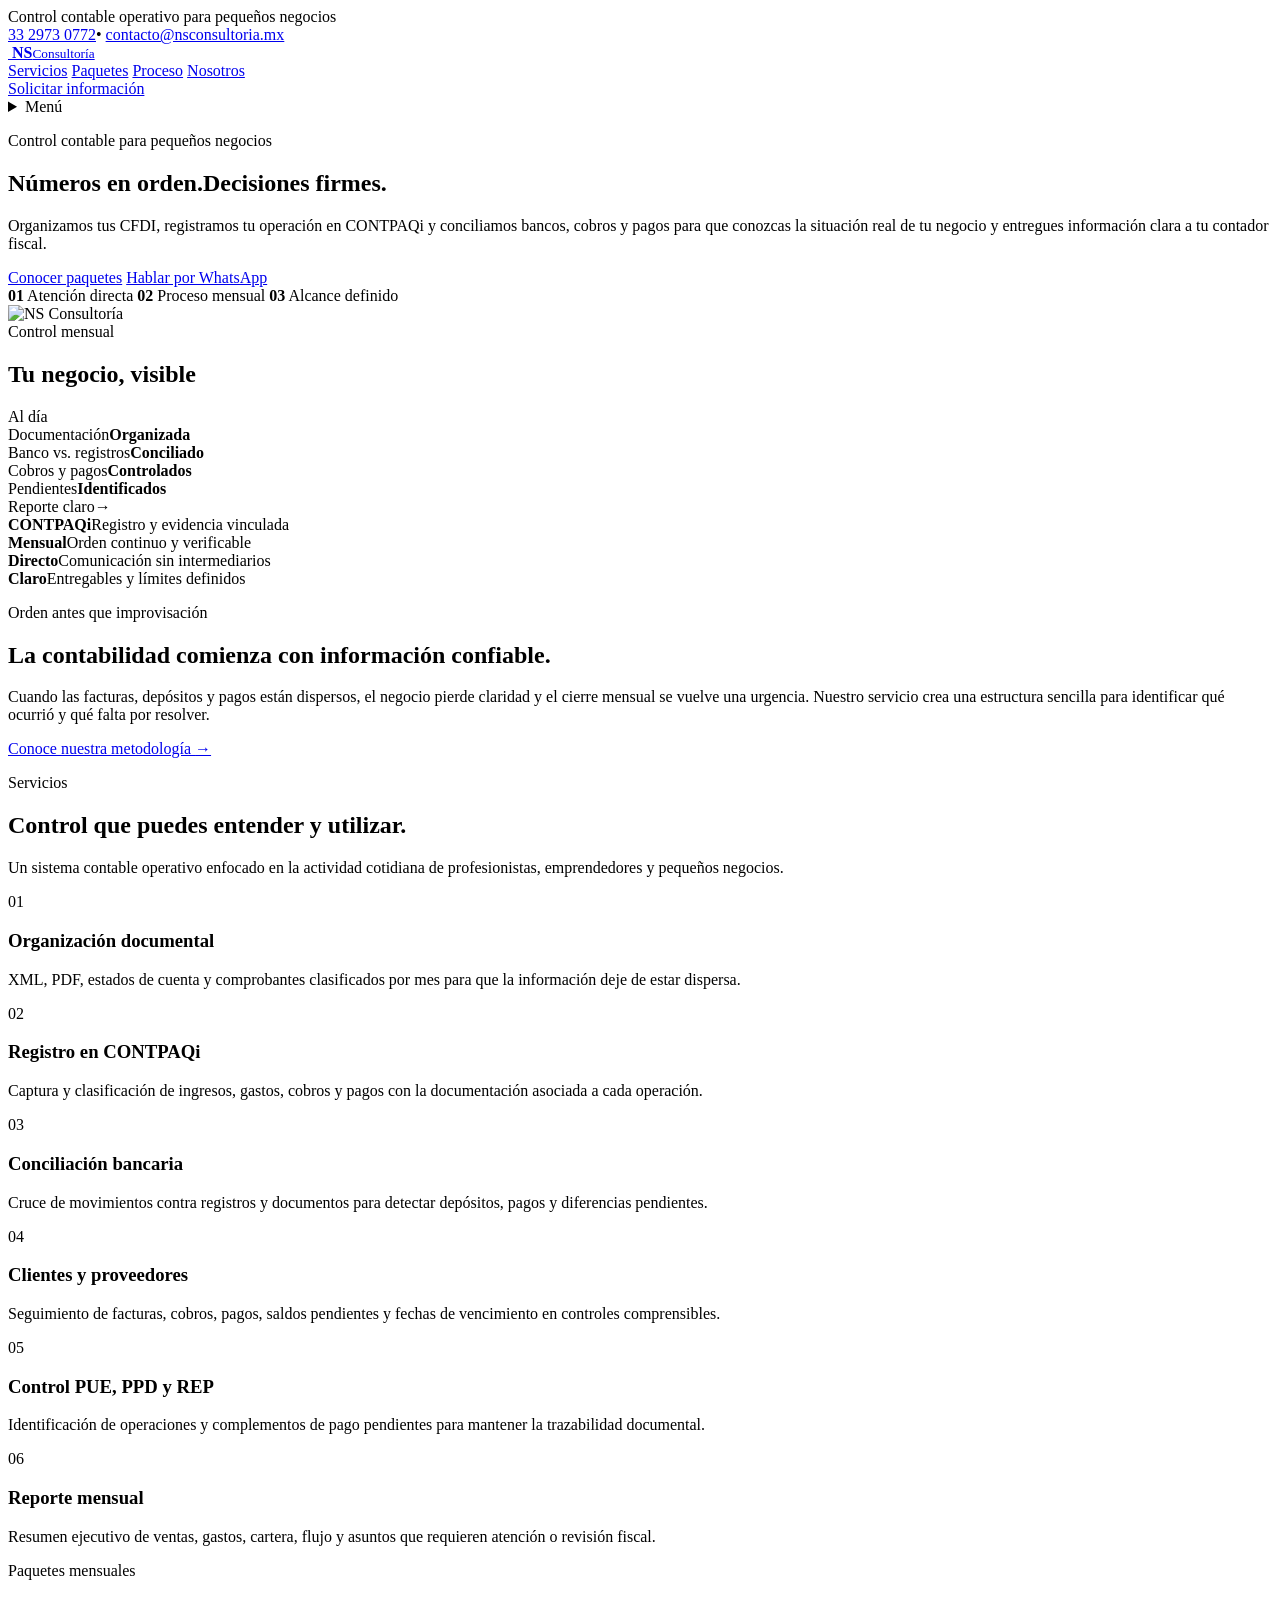
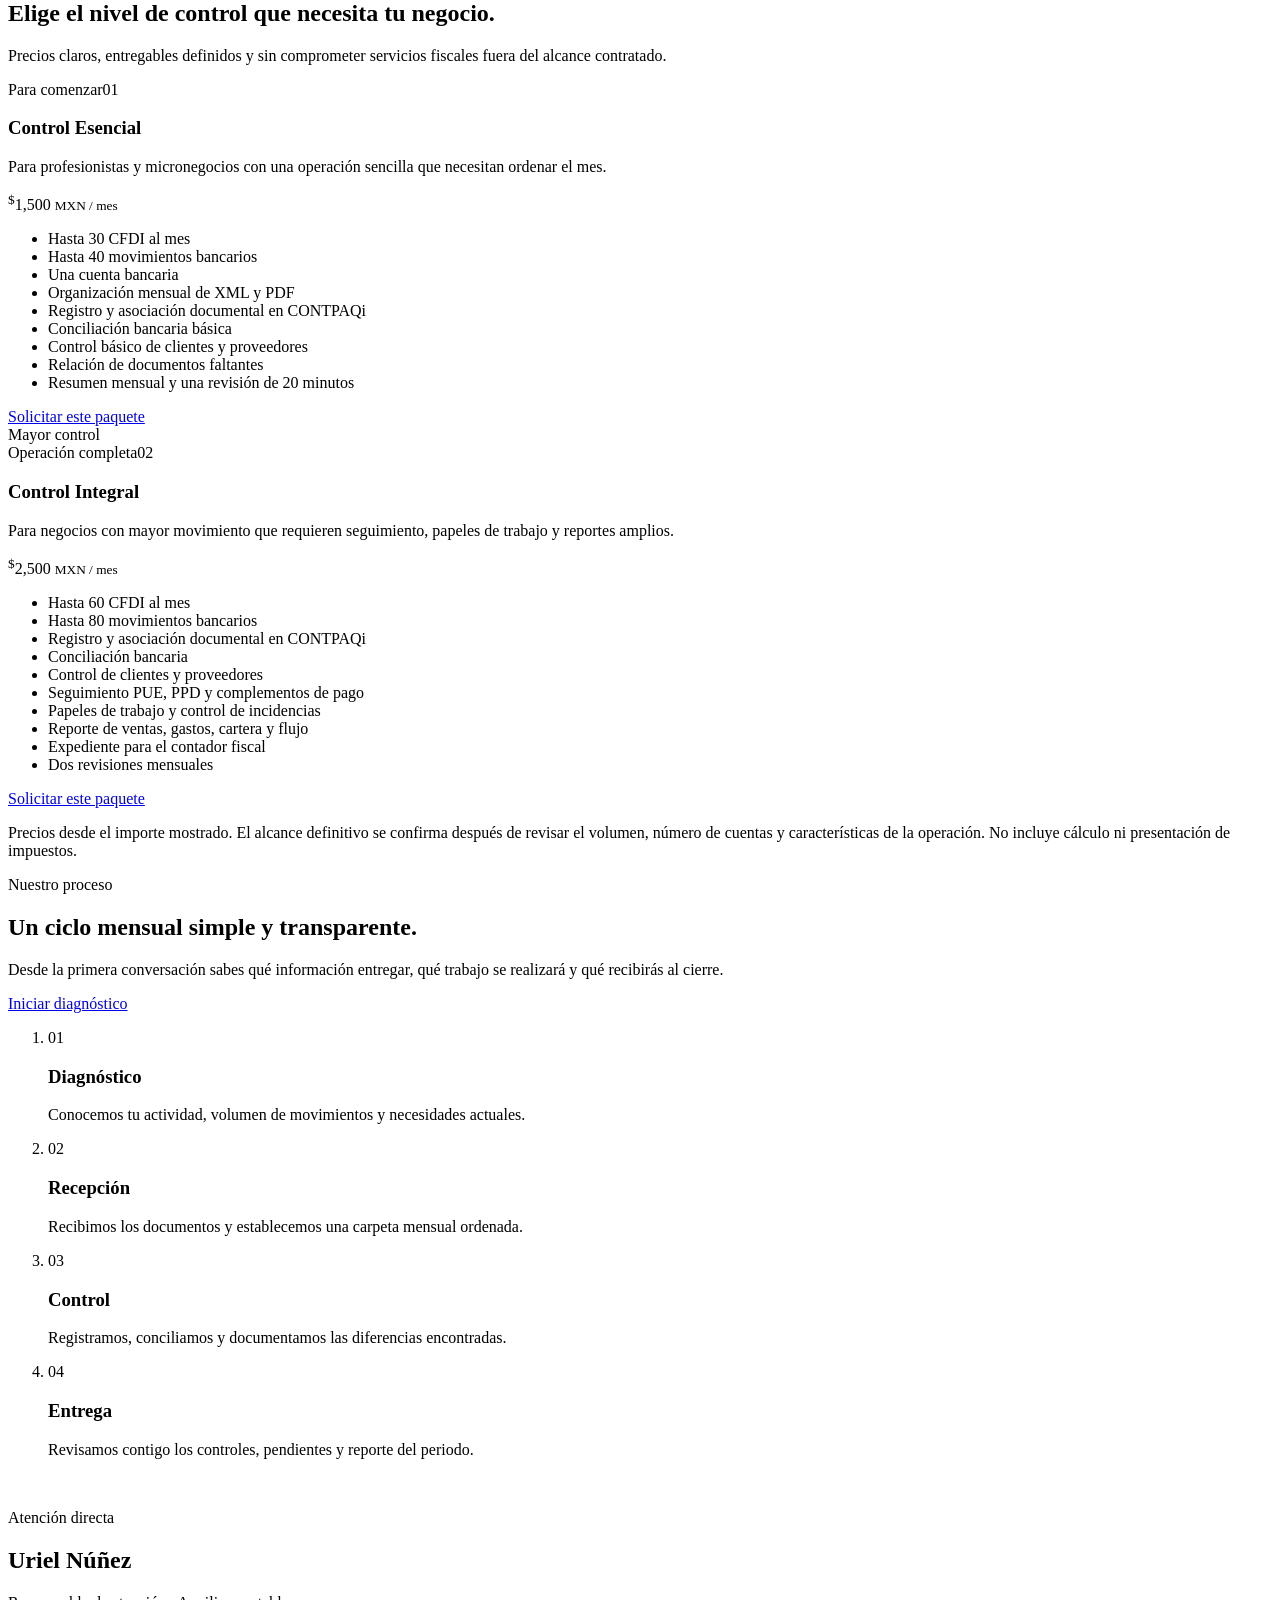
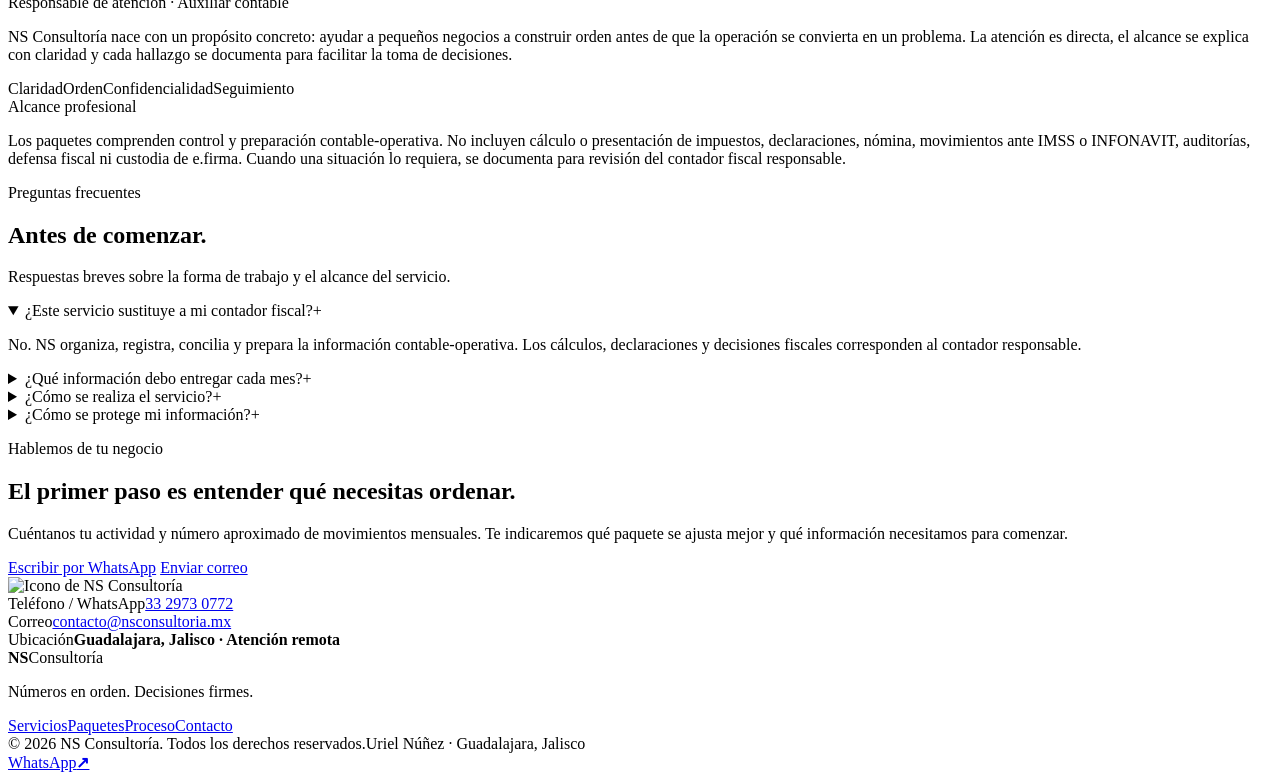
==== index.html @ f07517bd "Add files via upload" ====
<!doctype html>
<html lang="es">
<head>
  <meta charset="utf-8">
  <meta name="viewport" content="width=device-width, initial-scale=1">
  <meta name="theme-color" content="#041634">
  <meta name="description" content="Control contable operativo para pequeños negocios: registro en CONTPAQi, organización de CFDI, conciliación bancaria, cartera y reportes mensuales.">
  <meta property="og:title" content="NS Consultoría">
  <meta property="og:description" content="Números en orden. Decisiones firmes.">
  <meta property="og:type" content="website">
  <title>NS Consultoría | Control contable para pequeños negocios</title>
  <link rel="icon" type="image/svg+xml" href="assets/img/favicon.svg">
  <link rel="apple-touch-icon" href="assets/img/ns-app-icon.png">
  <link rel="manifest" href="manifest.webmanifest">
  <link rel="stylesheet" href="assets/css/styles.css">
  <script defer src="assets/js/main.js"></script>
  <script type="application/ld+json">
  {
    "@context": "https://schema.org",
    "@type": "ProfessionalService",
    "name": "NS Consultoría",
    "description": "Control contable operativo para pequeños negocios.",
    "telephone": "+52 33 2973 0772",
    "email": "contacto@nsconsultoria.mx",
    "areaServed": {"@type": "City", "name": "Guadalajara"},
    "founder": {"@type": "Person", "name": "Uriel Núñez"}
  }
  </script>
</head>
<body>
  <main>
    <div class="topbar">
      <div class="container topbar-inner">
        <span>Control contable operativo para pequeños negocios</span>
        <div class="topbar-links">
          <a href="tel:+523329730772">33 2973 0772</a><span aria-hidden="true">•</span>
          <a href="mailto:contacto@nsconsultoria.mx">contacto@nsconsultoria.mx</a>
        </div>
      </div>
    </div>

    <header class="site-header">
      <div class="container nav-wrap">
        <a class="brand" href="#inicio" aria-label="NS Consultoría, inicio">
          <span class="brand-icon-wrap" aria-hidden="true"><img src="assets/img/ns-icon.png" alt=""></span>
          <span class="brand-copy"><strong>NS</strong><small>Consultoría</small></span>
        </a>
        <nav class="desktop-nav" aria-label="Navegación principal">
          <a href="#servicios">Servicios</a>
          <a href="#paquetes">Paquetes</a>
          <a href="#proceso">Proceso</a>
          <a href="#nosotros">Nosotros</a>
        </nav>
        <a class="button button-small header-cta" href="#contacto">Solicitar información</a>
        <details class="mobile-menu">
          <summary aria-label="Abrir menú">Menú</summary>
          <nav aria-label="Navegación móvil">
            <a href="#servicios">Servicios</a>
            <a href="#paquetes">Paquetes</a>
            <a href="#proceso">Proceso</a>
            <a href="#nosotros">Nosotros</a>
            <a href="#contacto">Contacto</a>
          </nav>
        </details>
      </div>
    </header>

    <section class="hero" id="inicio">
      <div class="hero-glow hero-glow-one" aria-hidden="true"></div>
      <div class="hero-glow hero-glow-two" aria-hidden="true"></div>
      <div class="container hero-grid">
        <div class="hero-copy">
          <p class="eyebrow light">Control contable para pequeños negocios</p>
          <h1>Números en orden.<span>Decisiones firmes.</span></h1>
          <p class="hero-lead">Organizamos tus CFDI, registramos tu operación en CONTPAQi y conciliamos bancos, cobros y pagos para que conozcas la situación real de tu negocio y entregues información clara a tu contador fiscal.</p>
          <div class="hero-actions">
            <a class="button button-primary" href="#paquetes">Conocer paquetes</a>
            <a class="button button-ghost" href="https://wa.me/523329730772?text=Hola%2C%20me%20interesa%20conocer%20los%20paquetes%20de%20NS%20Consultor%C3%ADa." target="_blank" rel="noreferrer">Hablar por WhatsApp</a>
          </div>
          <div class="hero-proof" aria-label="Beneficios principales">
            <span><b>01</b> Atención directa</span>
            <span><b>02</b> Proceso mensual</span>
            <span><b>03</b> Alcance definido</span>
          </div>
        </div>
        <div class="hero-visual" aria-label="Vista del servicio mensual">
          <div class="hero-logo-card"><img src="assets/img/ns-logo.png" alt="NS Consultoría"></div>
          <div class="month-card">
            <div class="month-card-head">
              <div><span class="mini-label">Control mensual</span><h2>Tu negocio, visible</h2></div>
              <span class="status-dot">Al día</span>
            </div>
            <div class="control-list">
              <div><span>Documentación</span><strong>Organizada</strong></div>
              <div><span>Banco vs. registros</span><strong>Conciliado</strong></div>
              <div><span>Cobros y pagos</span><strong>Controlados</strong></div>
              <div><span>Pendientes</span><strong>Identificados</strong></div>
            </div>
            <div class="month-card-footer"><span>Reporte claro</span><span aria-hidden="true">→</span></div>
          </div>
        </div>
      </div>
    </section>

    <section class="trust-strip" aria-label="Características del servicio">
      <div class="container trust-grid">
        <div><strong>CONTPAQi</strong><span>Registro y evidencia vinculada</span></div>
        <div><strong>Mensual</strong><span>Orden continuo y verificable</span></div>
        <div><strong>Directo</strong><span>Comunicación sin intermediarios</span></div>
        <div><strong>Claro</strong><span>Entregables y límites definidos</span></div>
      </div>
    </section>

    <section class="section intro-section">
      <div class="container intro-grid">
        <div>
          <p class="eyebrow">Orden antes que improvisación</p>
          <h2 class="section-title">La contabilidad comienza con información confiable.</h2>
        </div>
        <div class="intro-copy">
          <p>Cuando las facturas, depósitos y pagos están dispersos, el negocio pierde claridad y el cierre mensual se vuelve una urgencia. Nuestro servicio crea una estructura sencilla para identificar qué ocurrió y qué falta por resolver.</p>
          <a class="text-link" href="#proceso">Conoce nuestra metodología <span>→</span></a>
        </div>
      </div>
    </section>

    <section class="section services-section" id="servicios">
      <div class="container">
        <div class="section-heading">
          <div><p class="eyebrow">Servicios</p><h2 class="section-title">Control que puedes entender y utilizar.</h2></div>
          <p>Un sistema contable operativo enfocado en la actividad cotidiana de profesionistas, emprendedores y pequeños negocios.</p>
        </div>
        <div class="service-grid">
          <article class="service-card"><span class="service-number">01</span><h3>Organización documental</h3><p>XML, PDF, estados de cuenta y comprobantes clasificados por mes para que la información deje de estar dispersa.</p></article>
          <article class="service-card"><span class="service-number">02</span><h3>Registro en CONTPAQi</h3><p>Captura y clasificación de ingresos, gastos, cobros y pagos con la documentación asociada a cada operación.</p></article>
          <article class="service-card"><span class="service-number">03</span><h3>Conciliación bancaria</h3><p>Cruce de movimientos contra registros y documentos para detectar depósitos, pagos y diferencias pendientes.</p></article>
          <article class="service-card"><span class="service-number">04</span><h3>Clientes y proveedores</h3><p>Seguimiento de facturas, cobros, pagos, saldos pendientes y fechas de vencimiento en controles comprensibles.</p></article>
          <article class="service-card"><span class="service-number">05</span><h3>Control PUE, PPD y REP</h3><p>Identificación de operaciones y complementos de pago pendientes para mantener la trazabilidad documental.</p></article>
          <article class="service-card"><span class="service-number">06</span><h3>Reporte mensual</h3><p>Resumen ejecutivo de ventas, gastos, cartera, flujo y asuntos que requieren atención o revisión fiscal.</p></article>
        </div>
      </div>
    </section>

    <section class="section packages-section" id="paquetes">
      <div class="container">
        <div class="packages-heading">
          <p class="eyebrow light">Paquetes mensuales</p>
          <h2>Elige el nivel de control que necesita tu negocio.</h2>
          <p>Precios claros, entregables definidos y sin comprometer servicios fiscales fuera del alcance contratado.</p>
        </div>
        <div class="package-grid">
          <article class="package-card package-basic">
            <div class="package-topline"><span>Para comenzar</span><span>01</span></div>
            <h3>Control Esencial</h3>
            <p class="package-description">Para profesionistas y micronegocios con una operación sencilla que necesitan ordenar el mes.</p>
            <div class="price"><sup>$</sup>1,500 <small>MXN / mes</small></div>
            <ul>
              <li>Hasta 30 CFDI al mes</li>
              <li>Hasta 40 movimientos bancarios</li>
              <li>Una cuenta bancaria</li>
              <li>Organización mensual de XML y PDF</li>
              <li>Registro y asociación documental en CONTPAQi</li>
              <li>Conciliación bancaria básica</li>
              <li>Control básico de clientes y proveedores</li>
              <li>Relación de documentos faltantes</li>
              <li>Resumen mensual y una revisión de 20 minutos</li>
            </ul>
            <a class="button button-outline-dark" href="#contacto">Solicitar este paquete</a>
          </article>
          <article class="package-card package-complete">
            <div class="popular-badge">Mayor control</div>
            <div class="package-topline"><span>Operación completa</span><span>02</span></div>
            <h3>Control Integral</h3>
            <p class="package-description">Para negocios con mayor movimiento que requieren seguimiento, papeles de trabajo y reportes amplios.</p>
            <div class="price"><sup>$</sup>2,500 <small>MXN / mes</small></div>
            <ul>
              <li>Hasta 60 CFDI al mes</li>
              <li>Hasta 80 movimientos bancarios</li>
              <li>Registro y asociación documental en CONTPAQi</li>
              <li>Conciliación bancaria</li>
              <li>Control de clientes y proveedores</li>
              <li>Seguimiento PUE, PPD y complementos de pago</li>
              <li>Papeles de trabajo y control de incidencias</li>
              <li>Reporte de ventas, gastos, cartera y flujo</li>
              <li>Expediente para el contador fiscal</li>
              <li>Dos revisiones mensuales</li>
            </ul>
            <a class="button button-primary full" href="#contacto">Solicitar este paquete</a>
          </article>
        </div>
        <p class="package-note">Precios desde el importe mostrado. El alcance definitivo se confirma después de revisar el volumen, número de cuentas y características de la operación. No incluye cálculo ni presentación de impuestos.</p>
      </div>
    </section>

    <section class="section process-section" id="proceso">
      <div class="container process-grid">
        <div class="process-intro">
          <p class="eyebrow">Nuestro proceso</p>
          <h2 class="section-title">Un ciclo mensual simple y transparente.</h2>
          <p>Desde la primera conversación sabes qué información entregar, qué trabajo se realizará y qué recibirás al cierre.</p>
          <a class="button button-outline-dark" href="#contacto">Iniciar diagnóstico</a>
        </div>
        <ol class="process-list">
          <li><span>01</span><div><h3>Diagnóstico</h3><p>Conocemos tu actividad, volumen de movimientos y necesidades actuales.</p></div></li>
          <li><span>02</span><div><h3>Recepción</h3><p>Recibimos los documentos y establecemos una carpeta mensual ordenada.</p></div></li>
          <li><span>03</span><div><h3>Control</h3><p>Registramos, conciliamos y documentamos las diferencias encontradas.</p></div></li>
          <li><span>04</span><div><h3>Entrega</h3><p>Revisamos contigo los controles, pendientes y reporte del periodo.</p></div></li>
        </ol>
      </div>
    </section>

    <section class="section about-section" id="nosotros">
      <div class="container about-grid">
        <div class="about-mark" aria-hidden="true"><img src="assets/img/ns-icon.png" alt=""></div>
        <div class="about-copy">
          <p class="eyebrow light">Atención directa</p>
          <h2>Uriel Núñez</h2>
          <p class="about-role">Responsable de atención · Auxiliar contable</p>
          <p>NS Consultoría nace con un propósito concreto: ayudar a pequeños negocios a construir orden antes de que la operación se convierta en un problema. La atención es directa, el alcance se explica con claridad y cada hallazgo se documenta para facilitar la toma de decisiones.</p>
          <div class="values-row"><span>Claridad</span><span>Orden</span><span>Confidencialidad</span><span>Seguimiento</span></div>
        </div>
      </div>
    </section>

    <section class="scope-section">
      <div class="container scope-grid">
        <span class="scope-label">Alcance profesional</span>
        <p>Los paquetes comprenden control y preparación contable-operativa. No incluyen cálculo o presentación de impuestos, declaraciones, nómina, movimientos ante IMSS o INFONAVIT, auditorías, defensa fiscal ni custodia de e.firma. Cuando una situación lo requiera, se documenta para revisión del contador fiscal responsable.</p>
      </div>
    </section>

    <section class="section faq-section">
      <div class="container faq-grid">
        <div>
          <p class="eyebrow">Preguntas frecuentes</p>
          <h2 class="section-title">Antes de comenzar.</h2>
          <p class="faq-intro">Respuestas breves sobre la forma de trabajo y el alcance del servicio.</p>
        </div>
        <div class="faq-list">
          <details open><summary>¿Este servicio sustituye a mi contador fiscal?<span>+</span></summary><p>No. NS organiza, registra, concilia y prepara la información contable-operativa. Los cálculos, declaraciones y decisiones fiscales corresponden al contador responsable.</p></details>
          <details><summary>¿Qué información debo entregar cada mes?<span>+</span></summary><p>XML y PDF emitidos y recibidos, estados de cuenta, comprobantes de transferencias y cualquier relación de cobros o pagos pendientes.</p></details>
          <details><summary>¿Cómo se realiza el servicio?<span>+</span></summary><p>Mediante una carpeta digital organizada, recepción mensual de documentos y revisiones programadas para explicar resultados y pendientes.</p></details>
          <details><summary>¿Cómo se protege mi información?<span>+</span></summary><p>La información se utiliza exclusivamente para el servicio contratado, con acceso limitado y organización separada por cliente y periodo.</p></details>
        </div>
      </div>
    </section>

    <section class="contact-section" id="contacto">
      <div class="container contact-grid">
        <div class="contact-copy">
          <p class="eyebrow light">Hablemos de tu negocio</p>
          <h2>El primer paso es entender qué necesitas ordenar.</h2>
          <p>Cuéntanos tu actividad y número aproximado de movimientos mensuales. Te indicaremos qué paquete se ajusta mejor y qué información necesitamos para comenzar.</p>
          <div class="contact-actions">
            <a class="button button-primary" href="https://wa.me/523329730772?text=Hola%2C%20me%20interesa%20conocer%20los%20paquetes%20de%20NS%20Consultor%C3%ADa." target="_blank" rel="noreferrer">Escribir por WhatsApp</a>
            <a class="button button-ghost" href="mailto:contacto@nsconsultoria.mx">Enviar correo</a>
          </div>
        </div>
        <div class="contact-card">
          <div class="contact-card-mark"><img src="assets/img/ns-icon.png" alt="Icono de NS Consultoría"></div>
          <div class="contact-detail"><span>Teléfono / WhatsApp</span><a href="tel:+523329730772">33 2973 0772</a></div>
          <div class="contact-detail"><span>Correo</span><a href="mailto:contacto@nsconsultoria.mx">contacto@nsconsultoria.mx</a></div>
          <div class="contact-detail"><span>Ubicación</span><strong>Guadalajara, Jalisco · Atención remota</strong></div>
        </div>
      </div>
    </section>

    <footer>
      <div class="container footer-main">
        <div class="footer-brand"><strong>NS</strong><span>Consultoría</span></div>
        <p>Números en orden. Decisiones firmes.</p>
        <nav aria-label="Navegación del pie de página"><a href="#servicios">Servicios</a><a href="#paquetes">Paquetes</a><a href="#proceso">Proceso</a><a href="#contacto">Contacto</a></nav>
      </div>
      <div class="container footer-bottom"><span>© <span data-current-year>2026</span> NS Consultoría. Todos los derechos reservados.</span><span>Uriel Núñez · Guadalajara, Jalisco</span></div>
    </footer>

    <a class="floating-contact" href="https://wa.me/523329730772?text=Hola%2C%20me%20interesa%20conocer%20los%20paquetes%20de%20NS%20Consultor%C3%ADa." target="_blank" rel="noreferrer" aria-label="Contactar por WhatsApp"><span>WhatsApp</span><b aria-hidden="true">↗</b></a>
  </main>
</body>
</html>
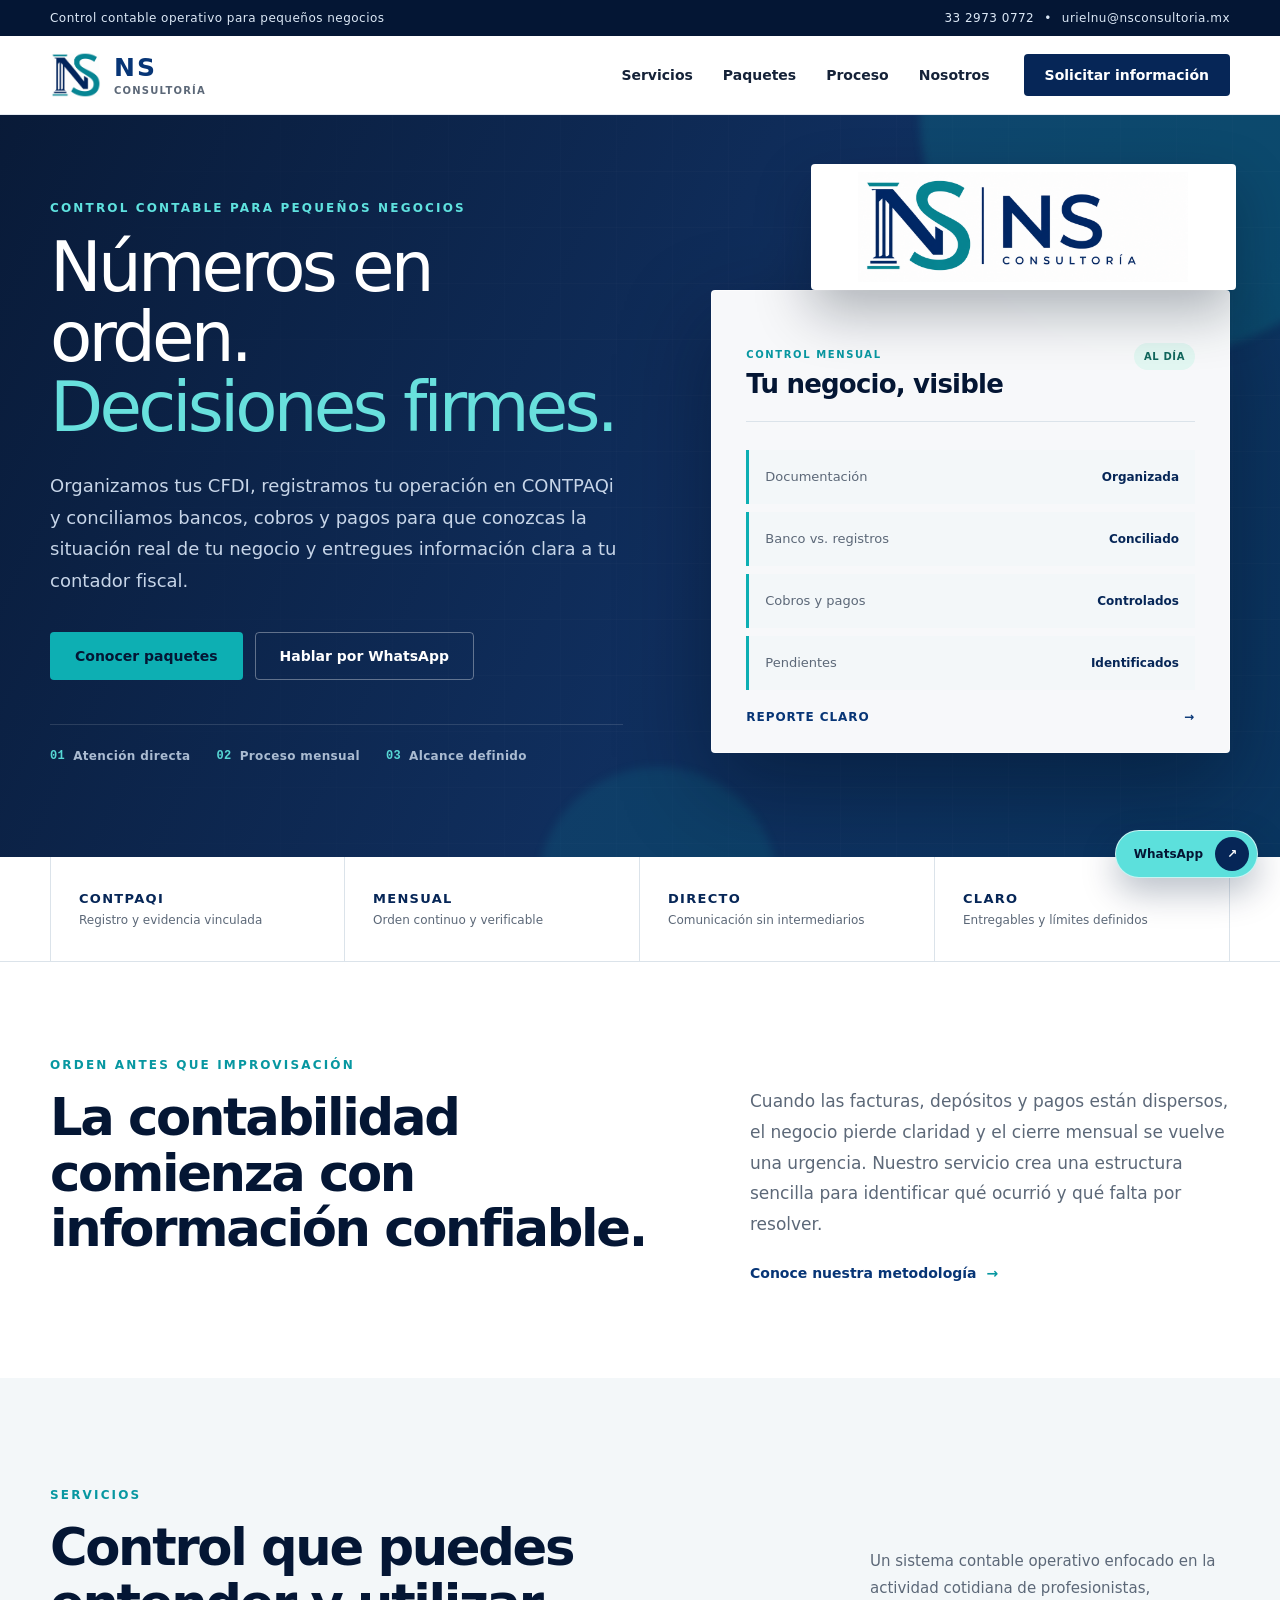
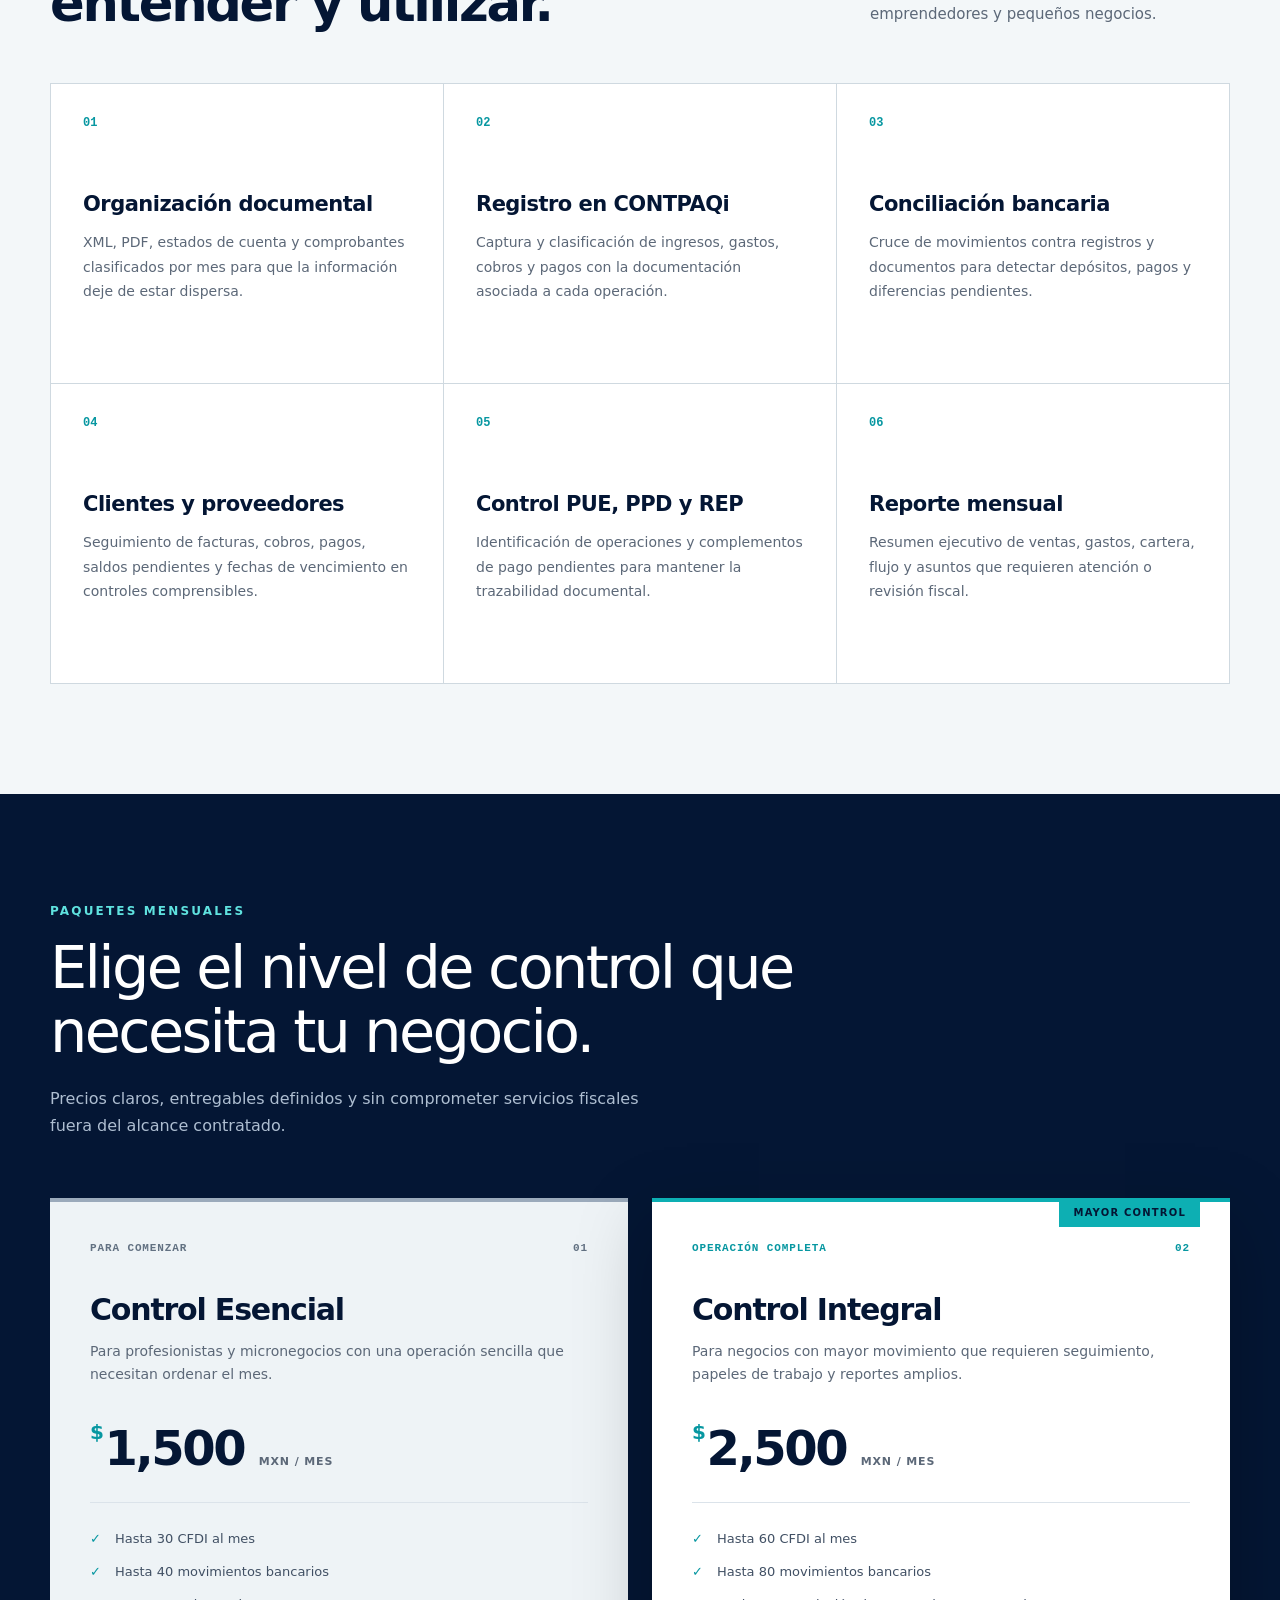
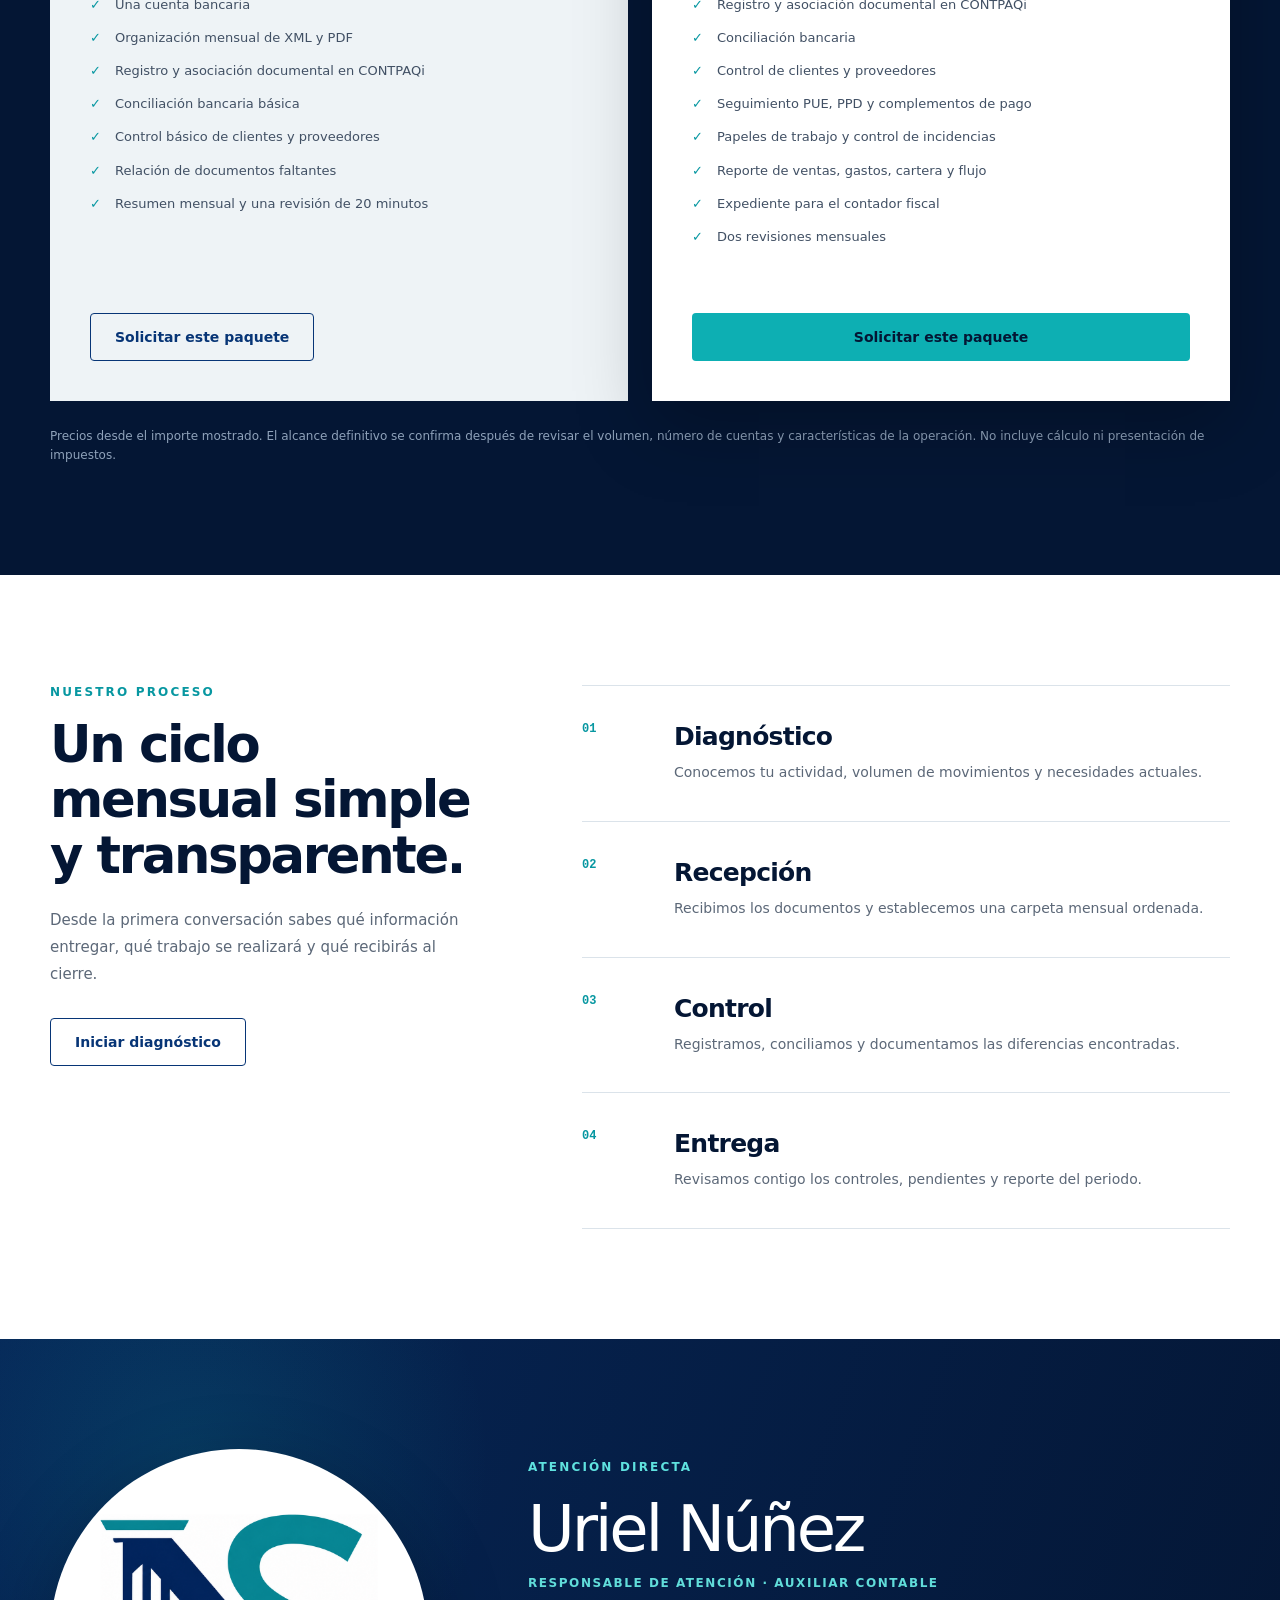
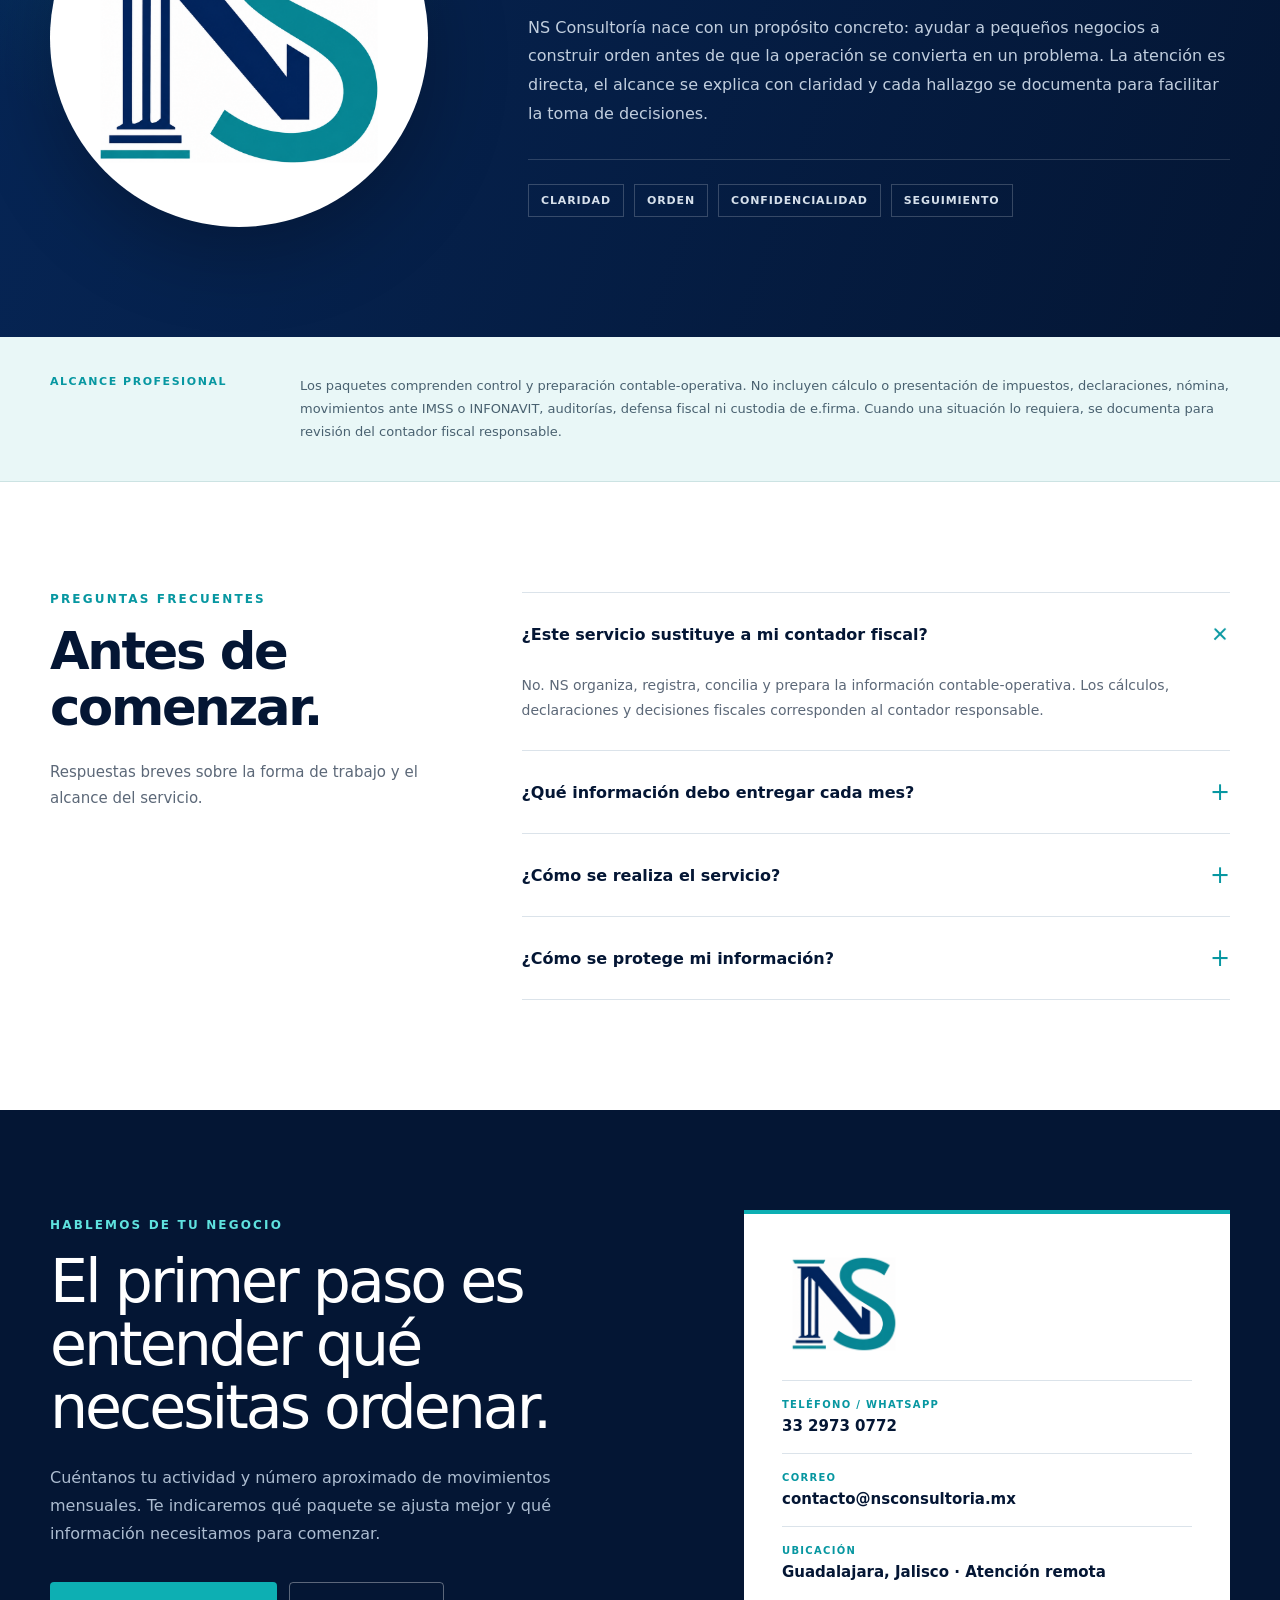
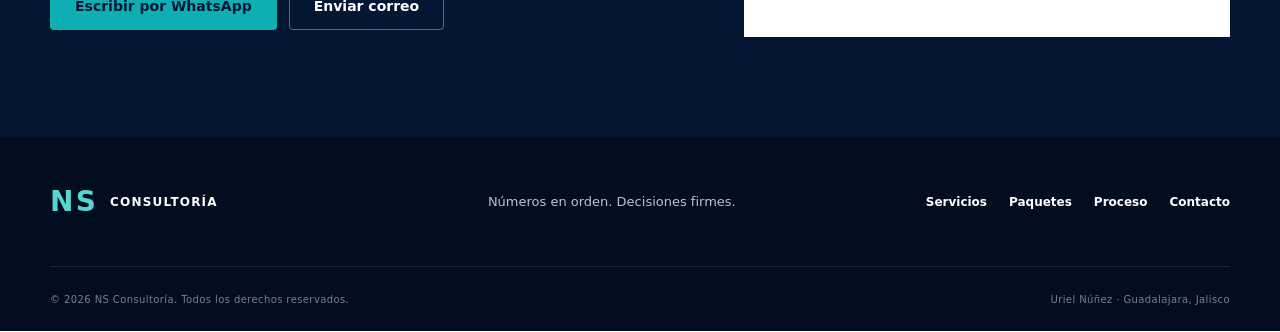
==== commit b80a4b19: "Update index.html" ====
--- a/index.html
+++ b/index.html
@@ -21,7 +21,7 @@
     "name": "NS Consultoría",
     "description": "Control contable operativo para pequeños negocios.",
     "telephone": "+52 33 2973 0772",
-    "email": "contacto@nsconsultoria.mx",
+    "email": "urielnu@nsconsultoria.mx",
     "areaServed": {"@type": "City", "name": "Guadalajara"},
     "founder": {"@type": "Person", "name": "Uriel Núñez"}
   }
@@ -34,7 +34,7 @@
         <span>Control contable operativo para pequeños negocios</span>
         <div class="topbar-links">
           <a href="tel:+523329730772">33 2973 0772</a><span aria-hidden="true">•</span>
-          <a href="mailto:contacto@nsconsultoria.mx">contacto@nsconsultoria.mx</a>
+          <a href="mailto:urielnu@nsconsultoria.mx">urielnu@nsconsultoria.mx</a>
         </div>
       </div>
     </div>
@@ -253,13 +253,13 @@
           <p>Cuéntanos tu actividad y número aproximado de movimientos mensuales. Te indicaremos qué paquete se ajusta mejor y qué información necesitamos para comenzar.</p>
           <div class="contact-actions">
             <a class="button button-primary" href="https://wa.me/523329730772?text=Hola%2C%20me%20interesa%20conocer%20los%20paquetes%20de%20NS%20Consultor%C3%ADa." target="_blank" rel="noreferrer">Escribir por WhatsApp</a>
-            <a class="button button-ghost" href="mailto:contacto@nsconsultoria.mx">Enviar correo</a>
+            <a class="button button-ghost" href="mailto:urielnu@nsconsultoria.mx">Enviar correo</a>
           </div>
         </div>
         <div class="contact-card">
           <div class="contact-card-mark"><img src="assets/img/ns-icon.png" alt="Icono de NS Consultoría"></div>
           <div class="contact-detail"><span>Teléfono / WhatsApp</span><a href="tel:+523329730772">33 2973 0772</a></div>
-          <div class="contact-detail"><span>Correo</span><a href="mailto:contacto@nsconsultoria.mx">contacto@nsconsultoria.mx</a></div>
+          <div class="contact-detail"><span>Correo</span><a href="mailto:urielnu@nsconsultoria.mx">contacto@nsconsultoria.mx</a></div>
           <div class="contact-detail"><span>Ubicación</span><strong>Guadalajara, Jalisco · Atención remota</strong></div>
         </div>
       </div>
--- a/assets/css/styles.css
+++ b/assets/css/styles.css
@@ -0,0 +1,264 @@
+:root {
+  --navy-950: #041634;
+  --navy-900: #062657;
+  --navy-800: #073576;
+  --teal-600: #0797a1;
+  --teal-500: #0dafb3;
+  --ink: #152238;
+  --muted: #5c6878;
+  --line: #dbe3ea;
+  --paper: #ffffff;
+  --soft: #f3f7f9;
+  --soft-teal: #e9f7f7;
+  --container: 1180px;
+}
+
+* { box-sizing: border-box; }
+html { scroll-behavior: smooth; scroll-padding-top: 100px; }
+body { margin: 0; background: var(--paper); color: var(--ink); font-family: Inter, ui-sans-serif, system-ui, -apple-system, BlinkMacSystemFont, "Segoe UI", sans-serif; -webkit-font-smoothing: antialiased; }
+body, a, button, summary { -webkit-tap-highlight-color: transparent; }
+a { color: inherit; text-decoration: none; }
+img { display: block; max-width: 100%; }
+.container { width: min(calc(100% - 48px), var(--container)); margin-inline: auto; }
+
+.topbar { background: var(--navy-950); color: #dce8f6; font-size: 12px; letter-spacing: .04em; }
+.topbar-inner { min-height: 36px; display: flex; align-items: center; justify-content: space-between; gap: 24px; }
+.topbar-links { display: flex; align-items: center; gap: 10px; }
+.topbar a:hover { color: white; }
+
+.site-header { position: sticky; z-index: 30; top: 0; background: rgba(255,255,255,.94); border-bottom: 1px solid rgba(7,53,118,.1); backdrop-filter: blur(18px); }
+.nav-wrap { min-height: 78px; display: flex; align-items: center; justify-content: space-between; gap: 34px; }
+.brand { display: inline-flex; align-items: center; gap: 12px; flex-shrink: 0; }
+.brand-icon-wrap { width: 52px; height: 48px; display: flex; align-items: center; justify-content: center; flex-shrink: 0; border-radius: 8px; background: white; }
+.brand-icon-wrap img { width: 100%; height: 100%; object-fit: contain; }
+.brand-copy { display: grid; line-height: 1; }
+.brand-copy strong { color: var(--navy-800); font-size: 25px; letter-spacing: .08em; }
+.brand-copy small { margin-top: 6px; color: var(--muted); font-size: 10px; font-weight: 600; letter-spacing: .12em; text-transform: uppercase; }
+.desktop-nav { display: flex; align-items: center; gap: 30px; margin-left: auto; font-size: 14px; font-weight: 600; }
+.desktop-nav a { position: relative; padding: 28px 0; }
+.desktop-nav a::after { content: ""; position: absolute; right: 0; bottom: 20px; left: 0; height: 2px; background: var(--teal-600); transform: scaleX(0); transition: transform 180ms ease; }
+.desktop-nav a:hover::after, .desktop-nav a:focus-visible::after { transform: scaleX(1); }
+
+.button { min-height: 48px; padding: 0 24px; display: inline-flex; align-items: center; justify-content: center; border: 1px solid transparent; border-radius: 4px; font-size: 14px; font-weight: 700; line-height: 1; transition: transform 180ms ease, background 180ms ease, color 180ms ease, border-color 180ms ease; }
+.button:hover { transform: translateY(-2px); }
+.button:focus-visible, a:focus-visible, summary:focus-visible { outline: 3px solid rgba(13,175,179,.45); outline-offset: 3px; }
+.button-small { min-height: 42px; padding-inline: 20px; background: var(--navy-900); color: white; }
+.button-small:hover { background: var(--teal-600); }
+.mobile-menu { display: none; position: relative; }
+.mobile-menu summary { cursor: pointer; list-style: none; color: var(--navy-900); font-size: 14px; font-weight: 700; }
+.mobile-menu summary::-webkit-details-marker { display: none; }
+.mobile-menu nav { position: absolute; top: 42px; right: 0; width: 210px; padding: 12px; display: grid; background: white; border: 1px solid var(--line); box-shadow: 0 18px 50px rgba(4,22,52,.14); }
+.mobile-menu nav a { padding: 12px 10px; font-size: 14px; font-weight: 600; }
+
+.hero { position: relative; overflow: hidden; color: white; background: linear-gradient(115deg, rgba(4,22,52,.98) 0%, rgba(6,38,87,.96) 55%, rgba(5,50,93,.98) 100%); }
+.hero::before { content: ""; position: absolute; inset: 0; opacity: .16; background-image: linear-gradient(rgba(255,255,255,.1) 1px, transparent 1px), linear-gradient(90deg, rgba(255,255,255,.08) 1px, transparent 1px); background-size: 56px 56px; mask-image: linear-gradient(to right, transparent, black 45%, black); }
+.hero-glow { position: absolute; border-radius: 999px; filter: blur(4px); pointer-events: none; }
+.hero-glow-one { width: 480px; height: 480px; right: -120px; top: -240px; background: rgba(13,175,179,.18); }
+.hero-glow-two { width: 240px; height: 240px; left: 42%; bottom: -150px; background: rgba(13,175,179,.12); }
+.hero-grid { position: relative; z-index: 1; min-height: 710px; padding-block: 86px 94px; display: grid; grid-template-columns: minmax(0,1.05fr) minmax(410px,.95fr); align-items: center; gap: 88px; }
+.eyebrow { margin: 0 0 18px; color: var(--teal-600); font-size: 12px; font-weight: 800; letter-spacing: .18em; text-transform: uppercase; }
+.eyebrow.light { color: #5fe2df; }
+.hero h1 { max-width: 700px; margin: 0; font-size: clamp(48px,5.4vw,76px); font-weight: 540; letter-spacing: -.055em; line-height: 1.01; }
+.hero h1 span { display: block; color: #68e0dd; }
+.hero-lead { max-width: 630px; margin: 28px 0 0; color: #c7d5e8; font-size: 18px; line-height: 1.75; }
+.hero-actions { margin-top: 36px; display: flex; flex-wrap: wrap; gap: 12px; }
+.button-primary { background: var(--teal-500); color: var(--navy-950); }
+.button-primary:hover { background: #60e2df; }
+.button-ghost { border-color: rgba(255,255,255,.35); color: white; }
+.button-ghost:hover { border-color: white; background: rgba(255,255,255,.08); }
+.hero-proof { margin-top: 44px; padding-top: 24px; display: flex; flex-wrap: wrap; gap: 26px; border-top: 1px solid rgba(255,255,255,.13); color: #aabbd1; font-size: 12px; font-weight: 600; letter-spacing: .03em; }
+.hero-proof span { display: flex; gap: 8px; }
+.hero-proof b { color: #57d8d5; font-family: ui-monospace, SFMono-Regular, Menlo, Consolas, monospace; }
+.hero-visual { position: relative; }
+.hero-logo-card { position: absolute; z-index: 2; top: -48px; right: -6px; width: 82%; height: 126px; padding: 8px 16px; display: flex; align-items: center; justify-content: center; background: white; border-radius: 4px; box-shadow: 0 22px 55px rgba(1,12,31,.3); }
+.hero-logo-card img { width: 100%; height: 100%; object-fit: contain; }
+.month-card { margin-top: 78px; padding: 52px 34px 28px; color: var(--ink); background: rgba(255,255,255,.97); border: 1px solid rgba(255,255,255,.7); border-radius: 4px; box-shadow: 0 34px 90px rgba(1,12,31,.42); }
+.month-card-head { margin-bottom: 28px; padding-bottom: 22px; display: flex; align-items: flex-start; justify-content: space-between; gap: 20px; border-bottom: 1px solid var(--line); }
+.mini-label { color: var(--teal-600); font-size: 10px; font-weight: 800; letter-spacing: .16em; text-transform: uppercase; }
+.month-card h2 { margin: 7px 0 0; color: var(--navy-950); font-size: 26px; letter-spacing: -.03em; }
+.status-dot { padding: 8px 10px; color: #11675d; background: #e2f7f2; border-radius: 99px; font-size: 10px; font-weight: 800; letter-spacing: .06em; text-transform: uppercase; }
+.control-list { display: grid; gap: 8px; }
+.control-list div { min-height: 54px; padding: 0 16px; display: flex; align-items: center; justify-content: space-between; gap: 20px; background: var(--soft); border-left: 3px solid var(--teal-500); font-size: 13px; }
+.control-list span { color: var(--muted); }
+.control-list strong { color: var(--navy-900); font-size: 12px; }
+.month-card-footer { margin-top: 20px; display: flex; justify-content: space-between; color: var(--navy-800); font-size: 12px; font-weight: 800; letter-spacing: .08em; text-transform: uppercase; }
+
+.trust-strip { background: white; border-bottom: 1px solid var(--line); }
+.trust-grid { display: grid; grid-template-columns: repeat(4,1fr); }
+.trust-grid div { min-height: 104px; padding: 26px 28px; display: grid; align-content: center; border-right: 1px solid var(--line); }
+.trust-grid div:first-child { border-left: 1px solid var(--line); }
+.trust-grid strong { color: var(--navy-900); font-size: 13px; letter-spacing: .1em; text-transform: uppercase; }
+.trust-grid span { margin-top: 7px; color: var(--muted); font-size: 12px; }
+
+.section { padding-block: 110px; }
+.intro-section { padding-block: 96px; }
+.intro-grid { display: grid; grid-template-columns: 1fr .8fr; gap: 100px; align-items: start; }
+.section-title { max-width: 740px; margin: 0; color: var(--navy-950); font-size: clamp(36px,4vw,56px); font-weight: 560; letter-spacing: -.045em; line-height: 1.08; }
+.intro-copy { padding-top: 28px; }
+.intro-copy p { margin: 0; color: var(--muted); font-size: 17px; line-height: 1.8; }
+.text-link { margin-top: 26px; display: inline-flex; align-items: center; gap: 10px; color: var(--navy-800); font-size: 14px; font-weight: 800; }
+.text-link span { color: var(--teal-600); transition: transform 180ms ease; }
+.text-link:hover span { transform: translateX(5px); }
+
+.services-section { background: var(--soft); }
+.section-heading { margin-bottom: 52px; display: grid; grid-template-columns: 1fr .48fr; align-items: end; gap: 70px; }
+.section-heading > p { margin: 0 0 4px; color: var(--muted); font-size: 15px; line-height: 1.75; }
+.service-grid { display: grid; grid-template-columns: repeat(3,1fr); border-top: 1px solid #cfd9e0; border-left: 1px solid #cfd9e0; }
+.service-card { min-height: 300px; padding: 32px; background: white; border-right: 1px solid #cfd9e0; border-bottom: 1px solid #cfd9e0; transition: transform 180ms ease, box-shadow 180ms ease; }
+.service-card:hover { position: relative; z-index: 2; transform: translateY(-5px); box-shadow: 0 20px 50px rgba(4,22,52,.1); }
+.service-number { display: block; margin-bottom: 62px; color: var(--teal-600); font-family: ui-monospace, SFMono-Regular, Menlo, Consolas, monospace; font-size: 12px; font-weight: 700; }
+.service-card h3 { margin: 0; color: var(--navy-950); font-size: 21px; letter-spacing: -.025em; }
+.service-card p { margin: 14px 0 0; color: var(--muted); font-size: 14px; line-height: 1.75; }
+
+.packages-section { color: white; background: var(--navy-950); }
+.packages-heading { max-width: 760px; margin-bottom: 58px; }
+.packages-heading h2 { margin: 0; font-size: clamp(38px,4.6vw,62px); font-weight: 540; letter-spacing: -.045em; line-height: 1.08; }
+.packages-heading > p:last-child { max-width: 620px; margin: 22px 0 0; color: #aebed1; font-size: 16px; line-height: 1.7; }
+.package-grid { display: grid; grid-template-columns: repeat(2,1fr); gap: 24px; align-items: stretch; }
+.package-card { position: relative; padding: 40px; color: var(--ink); background: white; border-top: 4px solid var(--teal-500); }
+.package-basic { background: #eef3f6; border-top-color: #9baabb; }
+.package-complete { box-shadow: 0 25px 70px rgba(0,0,0,.25); }
+.popular-badge { position: absolute; top: -4px; right: 30px; padding: 9px 14px; color: var(--navy-950); background: var(--teal-500); font-size: 10px; font-weight: 900; letter-spacing: .12em; text-transform: uppercase; }
+.package-topline { margin-bottom: 38px; display: flex; justify-content: space-between; color: var(--teal-600); font-family: ui-monospace, SFMono-Regular, Menlo, Consolas, monospace; font-size: 11px; font-weight: 800; letter-spacing: .08em; text-transform: uppercase; }
+.package-basic .package-topline { color: #627182; }
+.package-card h3 { margin: 0; color: var(--navy-950); font-size: 30px; letter-spacing: -.04em; }
+.package-description { min-height: 52px; margin: 13px 0 28px; color: var(--muted); font-size: 14px; line-height: 1.65; }
+.price { padding-bottom: 26px; color: var(--navy-950); border-bottom: 1px solid var(--line); font-size: 48px; font-weight: 620; letter-spacing: -.05em; }
+.price sup { margin-right: 3px; color: var(--teal-600); font-size: 20px; vertical-align: top; }
+.price small { color: var(--muted); font-size: 11px; font-weight: 700; letter-spacing: .08em; text-transform: uppercase; }
+.package-card ul { min-height: 354px; margin: 26px 0 30px; padding: 0; display: grid; align-content: start; gap: 13px; list-style: none; }
+.package-card li { position: relative; padding-left: 25px; color: #415064; font-size: 13px; line-height: 1.55; }
+.package-card li::before { content: "✓"; position: absolute; left: 0; color: var(--teal-600); font-weight: 900; }
+.button-outline-dark { border-color: var(--navy-800); color: var(--navy-800); }
+.button-outline-dark:hover { color: white; background: var(--navy-800); }
+.button.full { width: 100%; }
+.package-note { margin: 26px 0 0; color: #8fa2ba; font-size: 12px; line-height: 1.6; }
+
+.process-grid { display: grid; grid-template-columns: .8fr 1.2fr; gap: 100px; }
+.process-intro { position: sticky; top: 128px; align-self: start; }
+.process-intro > p:not(.eyebrow) { max-width: 450px; margin: 24px 0 30px; color: var(--muted); font-size: 15px; line-height: 1.8; }
+.process-list { margin: 0; padding: 0; border-top: 1px solid var(--line); list-style: none; }
+.process-list li { padding: 36px 0; display: grid; grid-template-columns: 70px 1fr; gap: 22px; border-bottom: 1px solid var(--line); }
+.process-list > li > span { color: var(--teal-600); font-family: ui-monospace, SFMono-Regular, Menlo, Consolas, monospace; font-size: 12px; font-weight: 800; }
+.process-list h3 { margin: 0; color: var(--navy-950); font-size: 25px; letter-spacing: -.03em; }
+.process-list p { margin: 10px 0 0; color: var(--muted); font-size: 14px; line-height: 1.7; }
+
+.about-section { color: white; background: radial-gradient(circle at 15% 20%, rgba(13,175,179,.16), transparent 25%), linear-gradient(110deg, var(--navy-900), var(--navy-950)); }
+.about-grid { display: grid; grid-template-columns: .7fr 1.3fr; gap: 100px; align-items: center; }
+.about-mark { max-width: 390px; aspect-ratio: 1; padding: 34px; overflow: hidden; display: flex; align-items: center; justify-content: center; background: white; border: 1px solid rgba(255,255,255,.45); border-radius: 50%; box-shadow: 0 25px 80px rgba(0,0,0,.25); }
+.about-mark img { width: 100%; height: 100%; object-fit: contain; }
+.about-copy h2 { margin: 0; font-size: clamp(42px,5vw,68px); font-weight: 540; letter-spacing: -.05em; }
+.about-role { margin: 10px 0 24px; color: #61ddda; font-size: 12px; font-weight: 800; letter-spacing: .13em; text-transform: uppercase; }
+.about-copy > p:not(.eyebrow):not(.about-role) { max-width: 700px; margin-bottom: 30px; color: #c1cede; font-size: 16px; line-height: 1.8; }
+.values-row { padding-top: 24px; display: flex; flex-wrap: wrap; gap: 10px; border-top: 1px solid rgba(255,255,255,.16); }
+.values-row span { padding: 9px 12px; border: 1px solid rgba(255,255,255,.2); color: #d6e0eb; font-size: 11px; font-weight: 700; letter-spacing: .08em; text-transform: uppercase; }
+.scope-section { padding-block: 38px; background: var(--soft-teal); border-bottom: 1px solid #cce3e3; }
+.scope-grid { display: grid; grid-template-columns: 200px 1fr; gap: 50px; align-items: start; }
+.scope-label { color: var(--teal-600); font-size: 11px; font-weight: 900; letter-spacing: .14em; text-transform: uppercase; }
+.scope-grid p { margin: 0; color: #496170; font-size: 13px; line-height: 1.75; }
+
+.faq-grid { display: grid; grid-template-columns: .7fr 1.3fr; gap: 90px; }
+.faq-intro { max-width: 370px; margin-top: 24px; color: var(--muted); font-size: 15px; line-height: 1.75; }
+.faq-list { border-top: 1px solid var(--line); }
+.faq-list details { border-bottom: 1px solid var(--line); }
+.faq-list summary { min-height: 82px; display: flex; align-items: center; justify-content: space-between; gap: 24px; cursor: pointer; color: var(--navy-950); font-size: 16px; font-weight: 700; list-style: none; }
+.faq-list summary::-webkit-details-marker { display: none; }
+.faq-list summary span { color: var(--teal-600); font-size: 24px; font-weight: 400; transition: transform 180ms ease; }
+.faq-list details[open] summary span { transform: rotate(45deg); }
+.faq-list details p { max-width: 680px; margin: -2px 0 28px; color: var(--muted); font-size: 14px; line-height: 1.75; }
+
+.contact-section { padding-block: 100px; color: white; background: var(--navy-950); }
+.contact-grid { display: grid; grid-template-columns: 1.1fr .9fr; gap: 100px; align-items: center; }
+.contact-copy h2 { max-width: 690px; margin: 0; font-size: clamp(42px,4.7vw,66px); font-weight: 530; letter-spacing: -.05em; line-height: 1.05; }
+.contact-copy > p:not(.eyebrow) { max-width: 650px; margin: 24px 0 0; color: #acbcd0; font-size: 16px; line-height: 1.75; }
+.contact-actions { margin-top: 34px; display: flex; flex-wrap: wrap; gap: 12px; }
+.contact-card { padding: 38px; color: var(--ink); background: white; border-top: 4px solid var(--teal-500); }
+.contact-card-mark { width: 124px; height: 104px; margin-bottom: 24px; display: flex; align-items: center; justify-content: center; }
+.contact-card-mark img { width: 100%; height: 100%; object-fit: contain; }
+.contact-detail { padding: 18px 0; display: grid; gap: 7px; border-top: 1px solid var(--line); }
+.contact-detail span { color: var(--teal-600); font-size: 10px; font-weight: 900; letter-spacing: .13em; text-transform: uppercase; }
+.contact-detail a, .contact-detail strong { overflow-wrap: anywhere; color: var(--navy-950); font-size: 15px; font-weight: 680; }
+
+footer { color: #b7c4d4; background: #020d20; }
+.footer-main { min-height: 130px; display: grid; grid-template-columns: 1fr 1fr auto; align-items: center; gap: 40px; border-bottom: 1px solid rgba(255,255,255,.1); }
+.footer-brand { display: flex; align-items: center; gap: 12px; }
+.footer-brand strong { color: #56d5d2; font-size: 28px; letter-spacing: .08em; }
+.footer-brand span { color: white; font-size: 12px; font-weight: 700; letter-spacing: .1em; text-transform: uppercase; }
+.footer-main p { margin: 0; font-size: 13px; }
+.footer-main nav { display: flex; gap: 22px; color: white; font-size: 12px; font-weight: 650; }
+.footer-main nav a:hover { color: #56d5d2; }
+.footer-bottom { min-height: 64px; display: flex; align-items: center; justify-content: space-between; gap: 24px; color: #718298; font-size: 10px; letter-spacing: .04em; }
+.floating-contact { position: fixed; z-index: 40; right: 22px; bottom: 22px; min-height: 48px; padding: 0 8px 0 18px; display: flex; align-items: center; gap: 12px; color: var(--navy-950); background: #5ce0dc; border: 1px solid rgba(255,255,255,.65); border-radius: 99px; box-shadow: 0 14px 35px rgba(3,25,56,.28); font-size: 12px; font-weight: 800; }
+.floating-contact b { width: 34px; height: 34px; display: grid; place-items: center; color: white; background: var(--navy-900); border-radius: 50%; }
+
+@media (max-width: 1040px) {
+  .desktop-nav, .header-cta { display: none; }
+  .mobile-menu { display: block; margin-left: auto; }
+  .hero-grid { grid-template-columns: 1fr .9fr; gap: 42px; }
+  .hero-logo-card { width: 92%; }
+  .section-heading, .intro-grid, .process-grid, .faq-grid, .contact-grid { gap: 56px; }
+  .service-grid { grid-template-columns: repeat(2,1fr); }
+  .about-grid { gap: 60px; }
+  .footer-main { grid-template-columns: 1fr auto; }
+  .footer-main > p { display: none; }
+}
+
+@media (max-width: 780px) {
+  .container { width: min(calc(100% - 32px), var(--container)); }
+  .topbar-inner { padding-block: 9px; }
+  .topbar-links a:last-of-type, .topbar-links span { display: none; }
+  .nav-wrap { min-height: 68px; }
+  .brand-icon-wrap { width: 46px; height: 42px; }
+  .brand-copy small { font-size: 8px; }
+  .hero-grid { min-height: auto; padding-block: 70px 78px; grid-template-columns: 1fr; gap: 85px; }
+  .hero h1 { font-size: clamp(45px,13vw,65px); }
+  .hero-lead { font-size: 16px; }
+  .hero-logo-card { top: -44px; right: 0; left: 0; width: 88%; margin-inline: auto; }
+  .hero-logo-card { height: 104px; padding: 12px 16px; }
+  .month-card { max-width: 560px; margin: 62px auto 0; }
+  .trust-grid { grid-template-columns: repeat(2,1fr); }
+  .trust-grid div:nth-child(3) { border-left: 1px solid var(--line); }
+  .section, .contact-section { padding-block: 80px; }
+  .intro-section { padding-block: 72px; }
+  .intro-grid, .section-heading, .process-grid, .about-grid, .faq-grid, .contact-grid { grid-template-columns: 1fr; }
+  .section-heading { align-items: start; }
+  .section-heading > p { max-width: 580px; }
+  .package-grid { grid-template-columns: 1fr; }
+  .package-card ul { min-height: 0; }
+  .process-intro { position: static; }
+  .about-mark { max-width: 300px; }
+  .scope-grid { grid-template-columns: 1fr; gap: 14px; }
+  .footer-main { padding-block: 34px; grid-template-columns: 1fr; gap: 24px; }
+  .footer-main nav { flex-wrap: wrap; }
+  .footer-bottom { padding-block: 20px; align-items: flex-start; flex-direction: column; gap: 8px; }
+}
+
+@media (max-width: 520px) {
+  .topbar { font-size: 10px; }
+  .topbar-links { display: none; }
+  .brand-copy small { max-width: 118px; }
+  .hero-actions, .contact-actions { display: grid; }
+  .button { width: 100%; }
+  .hero-proof { display: grid; gap: 12px; }
+  .month-card { padding: 46px 20px 24px; }
+  .month-card-head { align-items: flex-start; flex-direction: column; }
+  .control-list div { align-items: flex-start; flex-direction: column; gap: 4px; padding-block: 12px; }
+  .trust-grid { grid-template-columns: 1fr; }
+  .trust-grid div, .trust-grid div:nth-child(3) { border-left: 1px solid var(--line); }
+  .section-title { font-size: 38px; }
+  .service-grid { grid-template-columns: 1fr; }
+  .service-card { min-height: auto; }
+  .service-number { margin-bottom: 38px; }
+  .package-card, .contact-card { padding: 28px 22px; }
+  .price { font-size: 42px; }
+  .process-list li { grid-template-columns: 44px 1fr; }
+  .values-row { display: grid; grid-template-columns: repeat(2,1fr); }
+  .values-row span { text-align: center; }
+  .floating-contact { right: 14px; bottom: 14px; width: 50px; padding: 0; justify-content: center; }
+  .floating-contact span { display: none; }
+}
+
+@media (prefers-reduced-motion: reduce) {
+  html { scroll-behavior: auto; }
+  *, *::before, *::after { transition-duration: .01ms !important; }
+}
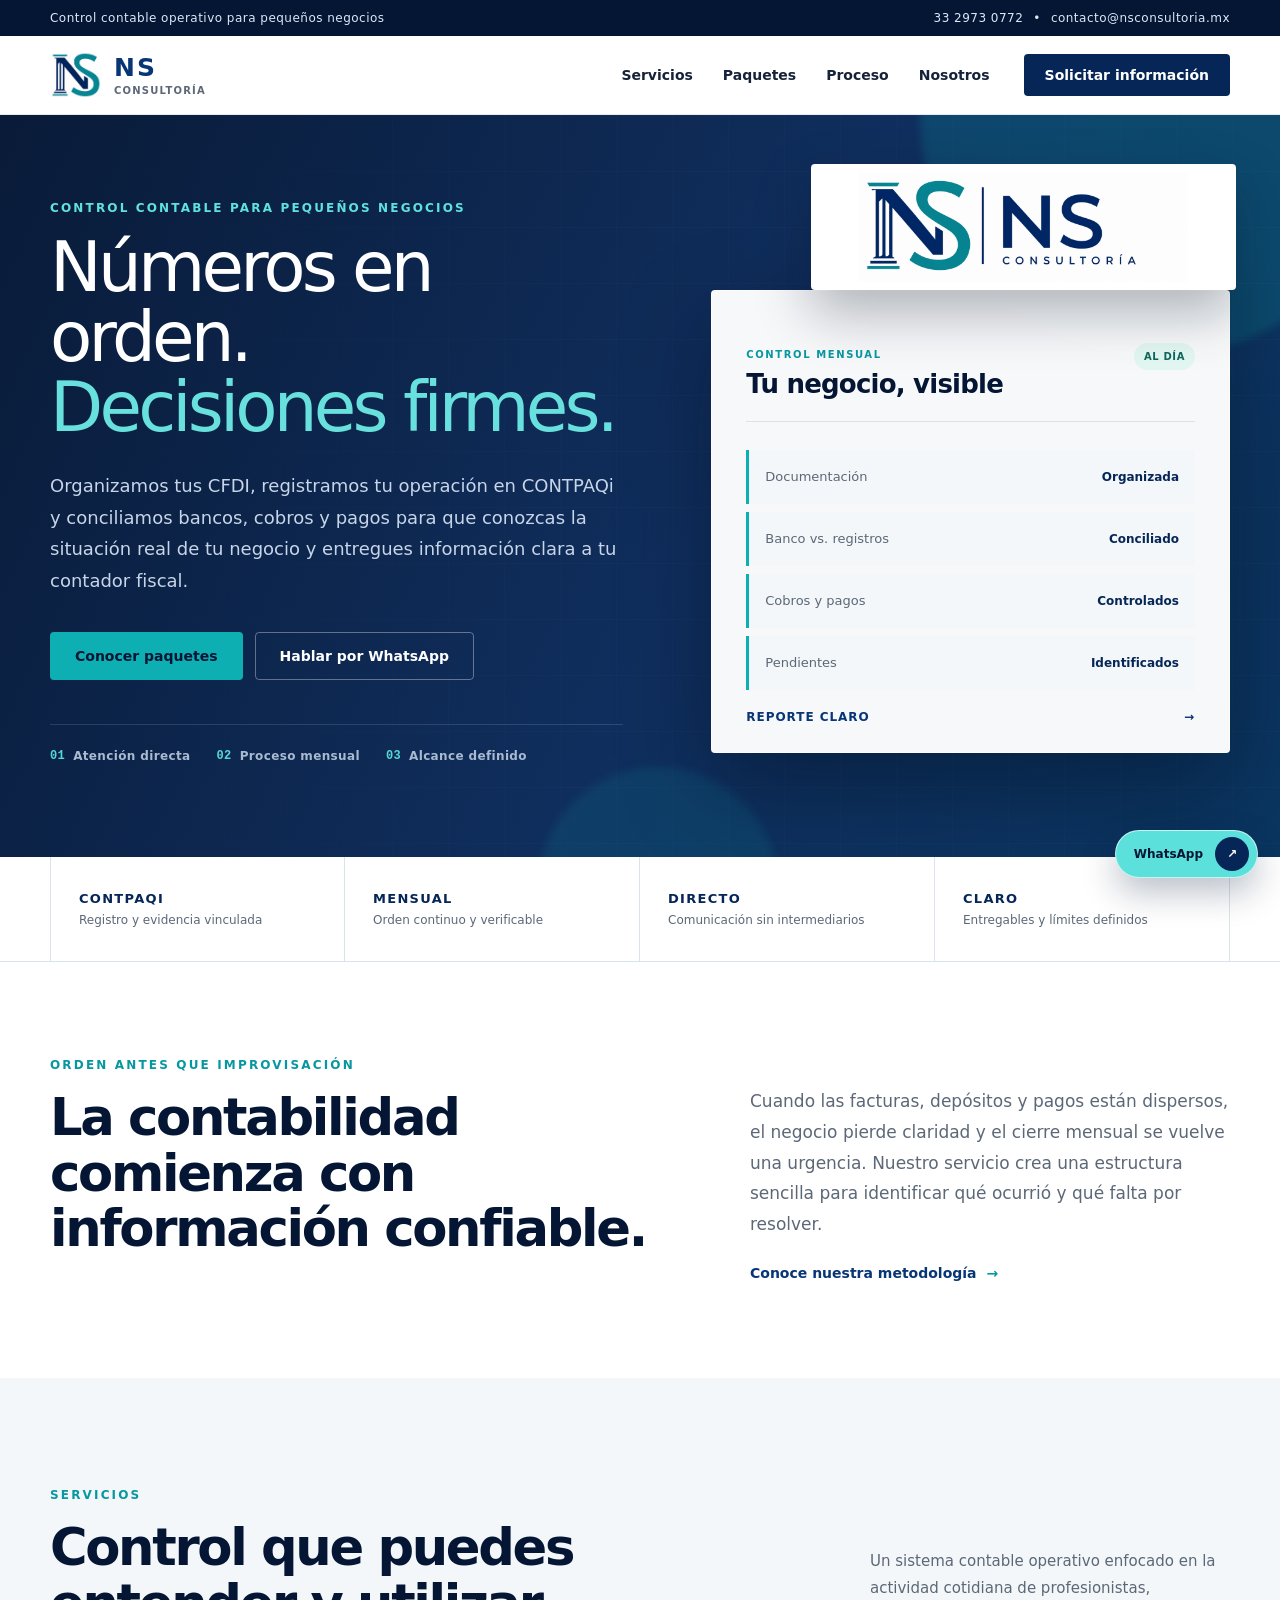
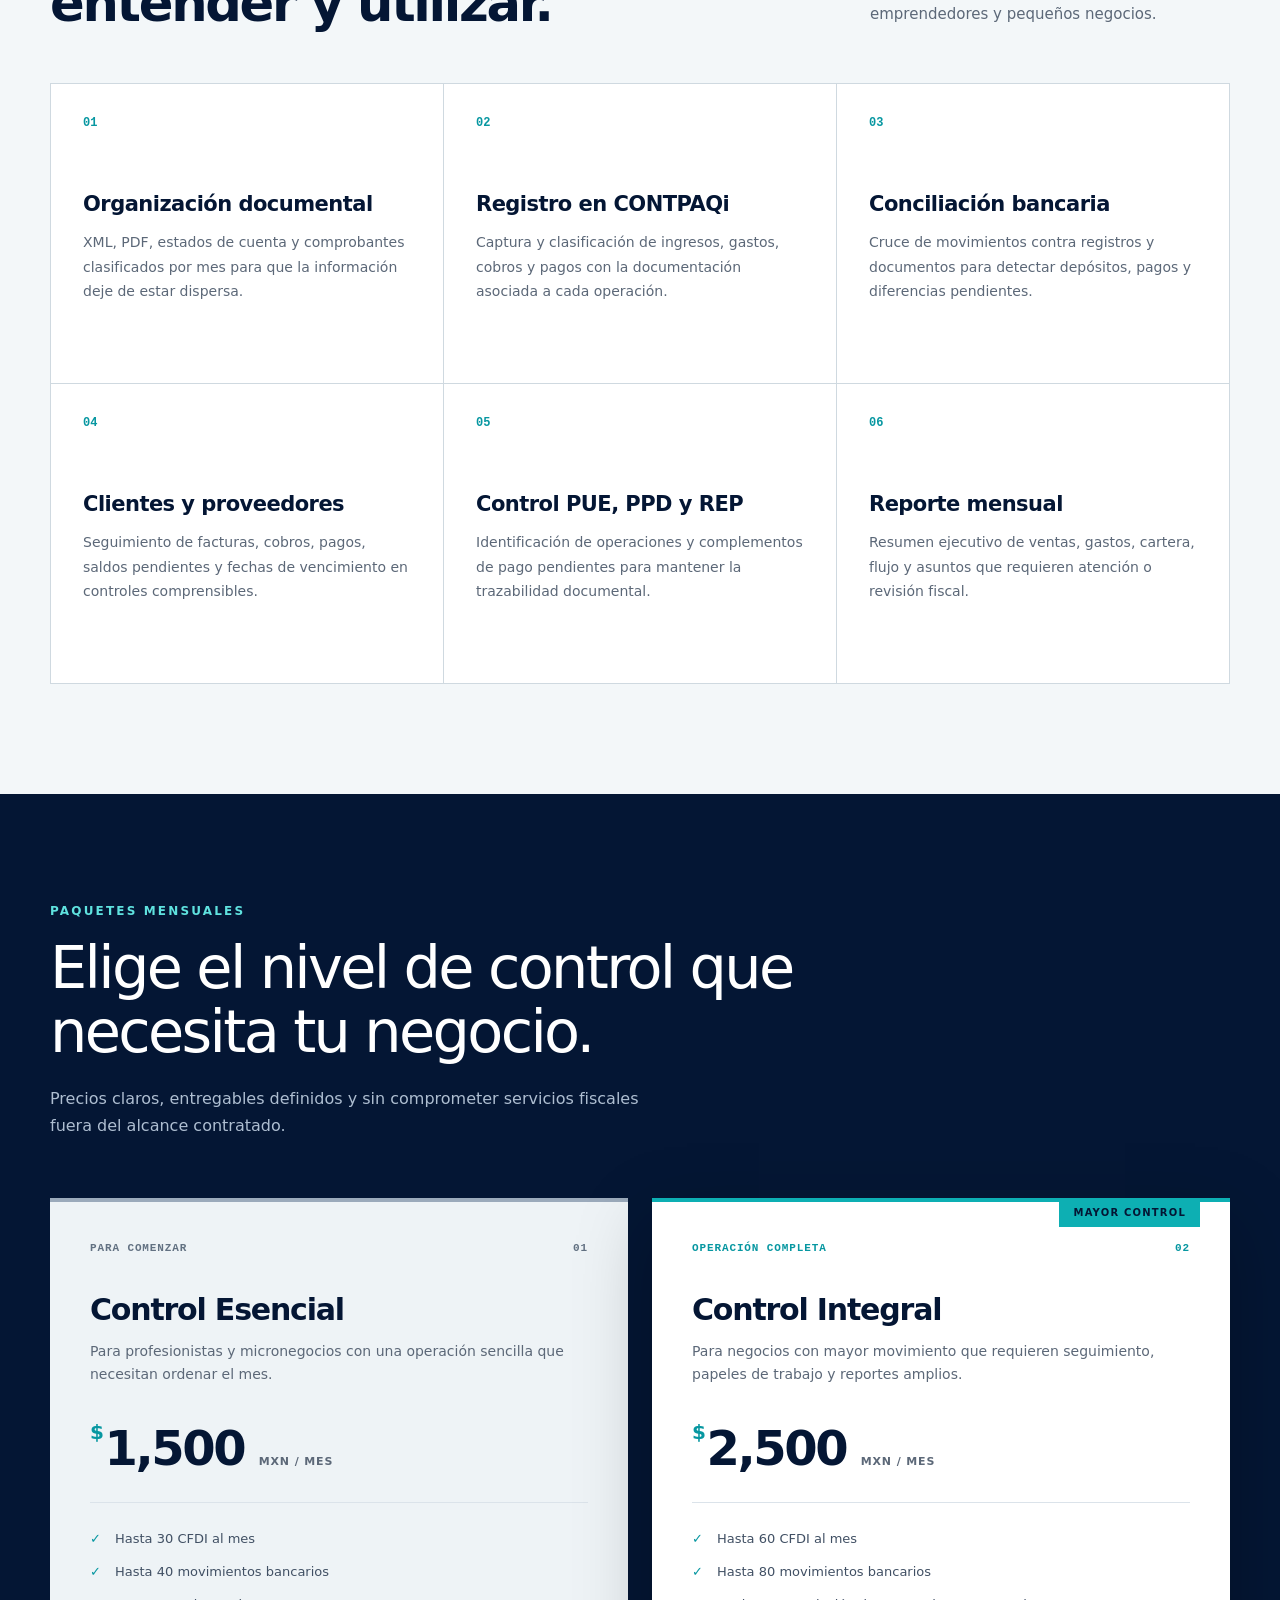
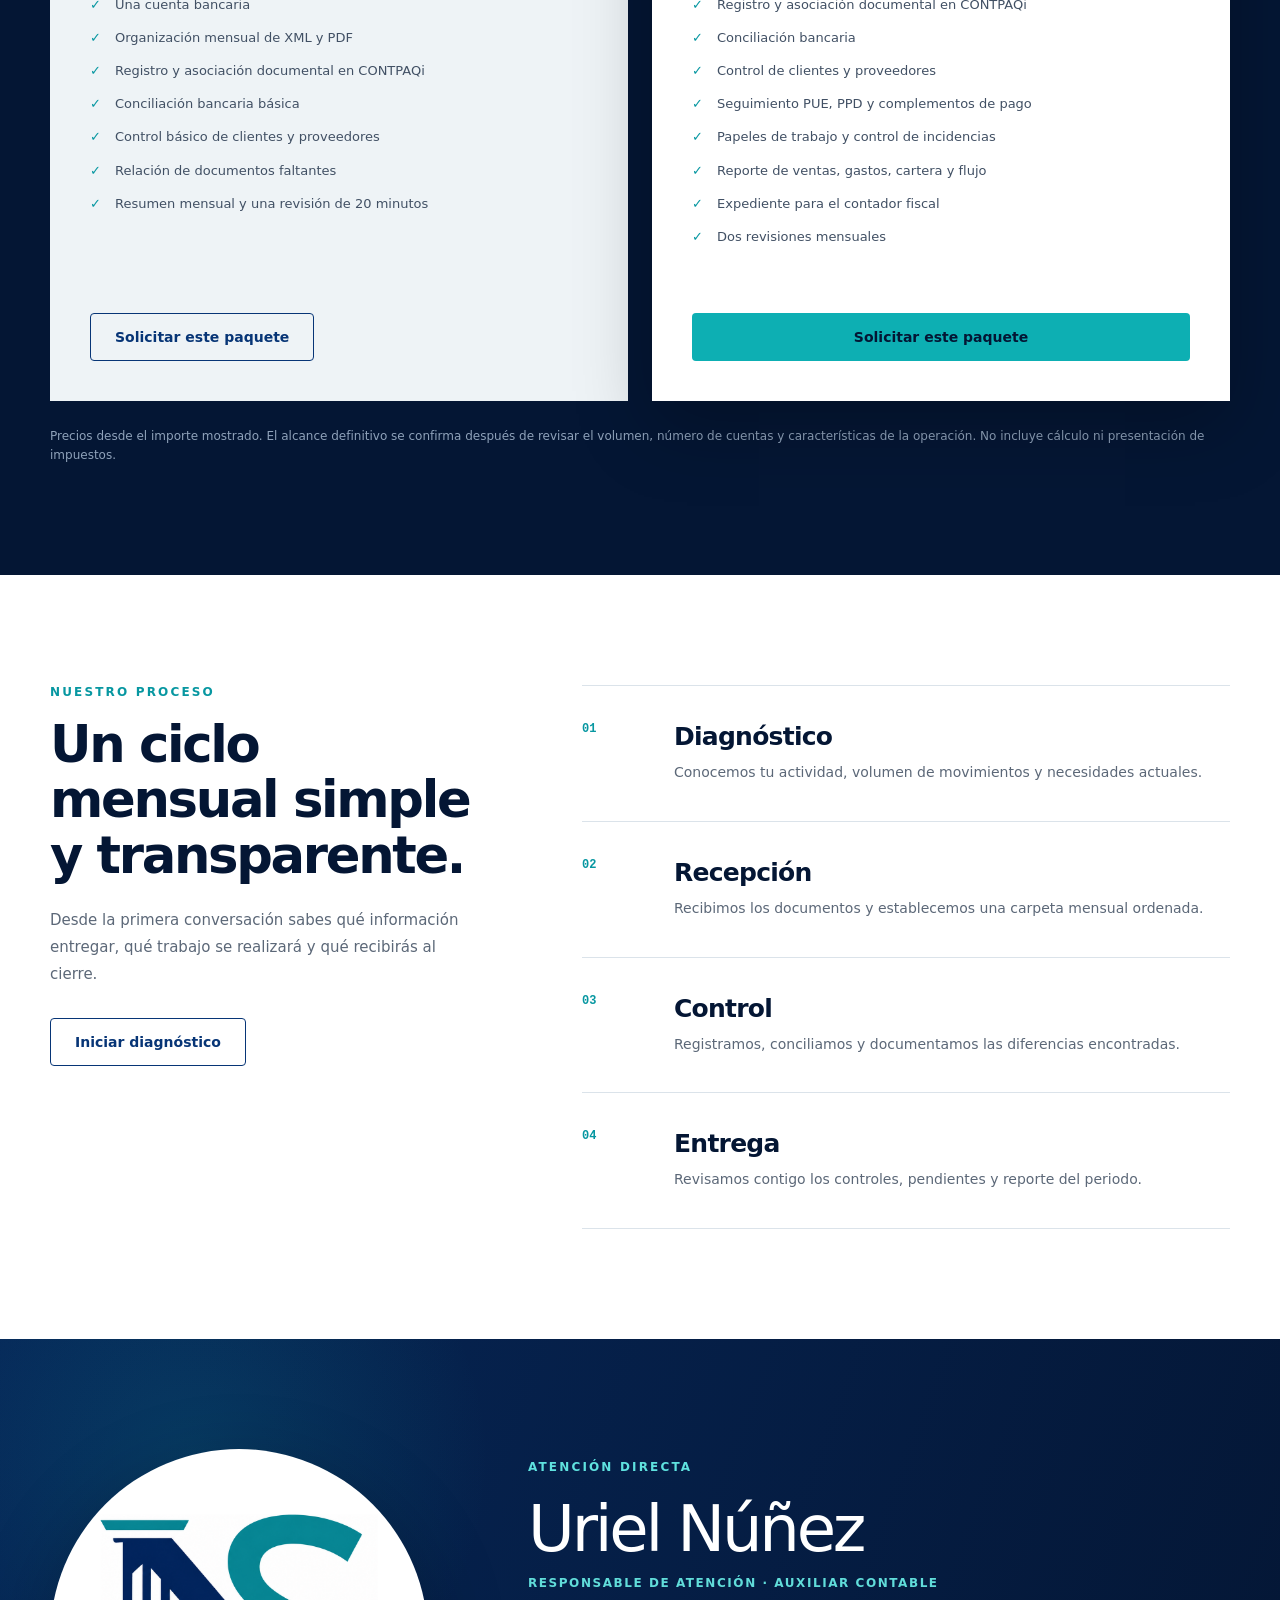
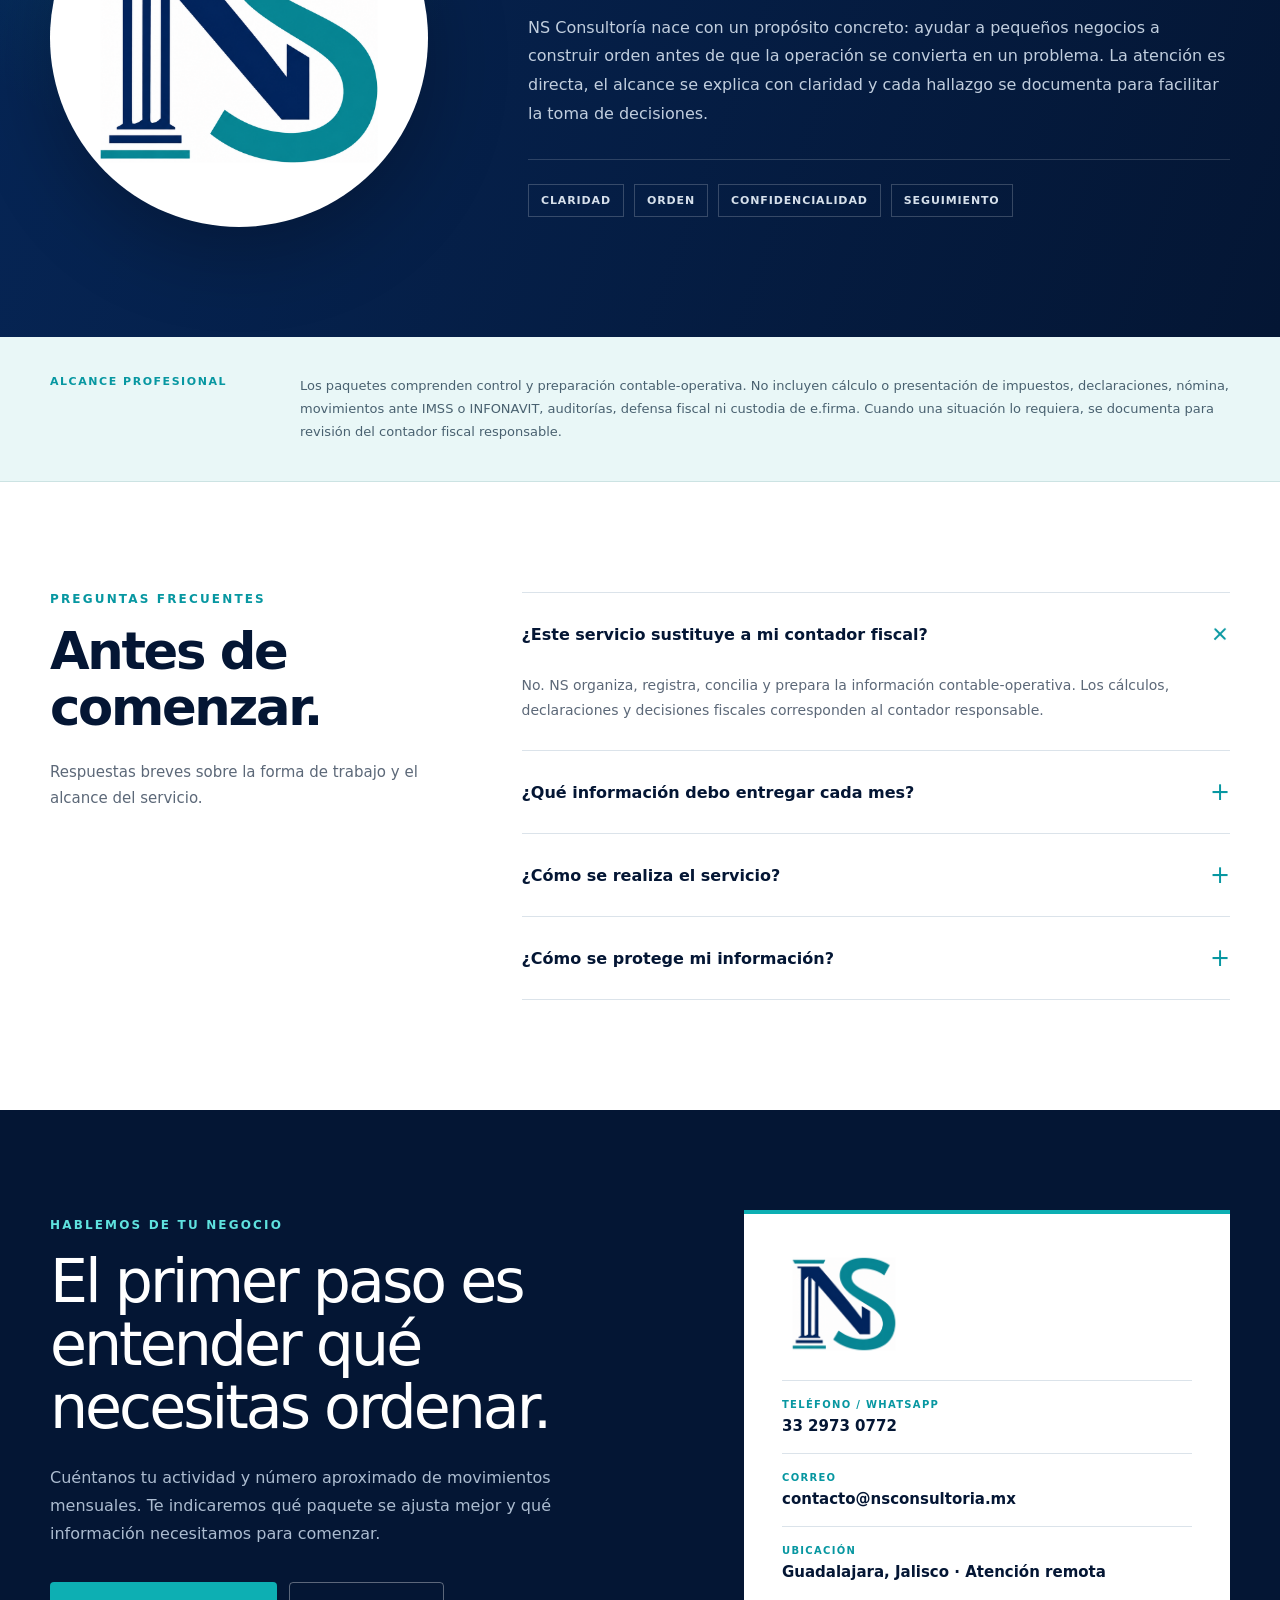
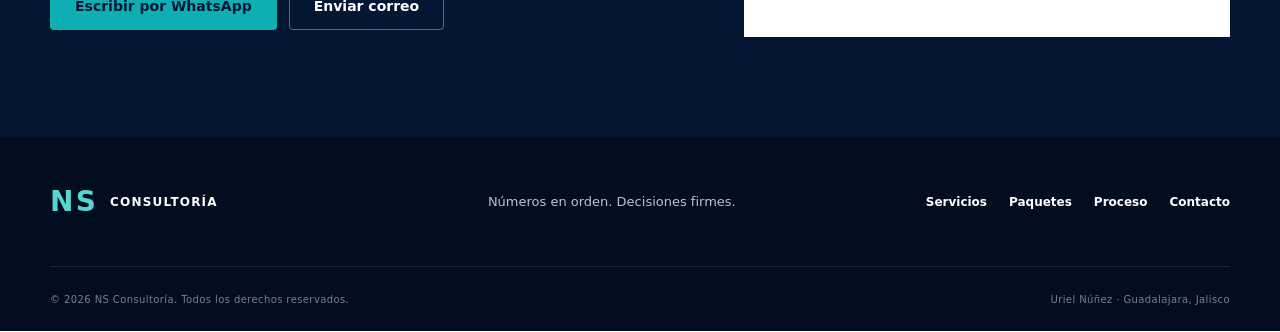
==== commit 3b76d8bd: "Update index.html" ====
--- a/index.html
+++ b/index.html
@@ -21,7 +21,7 @@
     "name": "NS Consultoría",
     "description": "Control contable operativo para pequeños negocios.",
     "telephone": "+52 33 2973 0772",
-    "email": "urielnu@nsconsultoria.mx",
+    "email": "contacto@nsconsultoria.mx",
     "areaServed": {"@type": "City", "name": "Guadalajara"},
     "founder": {"@type": "Person", "name": "Uriel Núñez"}
   }
@@ -34,7 +34,7 @@
         <span>Control contable operativo para pequeños negocios</span>
         <div class="topbar-links">
           <a href="tel:+523329730772">33 2973 0772</a><span aria-hidden="true">•</span>
-          <a href="mailto:urielnu@nsconsultoria.mx">urielnu@nsconsultoria.mx</a>
+          <a href="mailto:urielnu@nsconsultoria.mx">contacto@nsconsultoria.mx</a>
         </div>
       </div>
     </div>
@@ -259,7 +259,7 @@
         <div class="contact-card">
           <div class="contact-card-mark"><img src="assets/img/ns-icon.png" alt="Icono de NS Consultoría"></div>
           <div class="contact-detail"><span>Teléfono / WhatsApp</span><a href="tel:+523329730772">33 2973 0772</a></div>
-          <div class="contact-detail"><span>Correo</span><a href="mailto:urielnu@nsconsultoria.mx">contacto@nsconsultoria.mx</a></div>
+          <div class="contact-detail"><span>Correo</span><a href="mailto:contacto@nsconsultoria.mx">contacto@nsconsultoria.mx</a></div>
           <div class="contact-detail"><span>Ubicación</span><strong>Guadalajara, Jalisco · Atención remota</strong></div>
         </div>
       </div>
